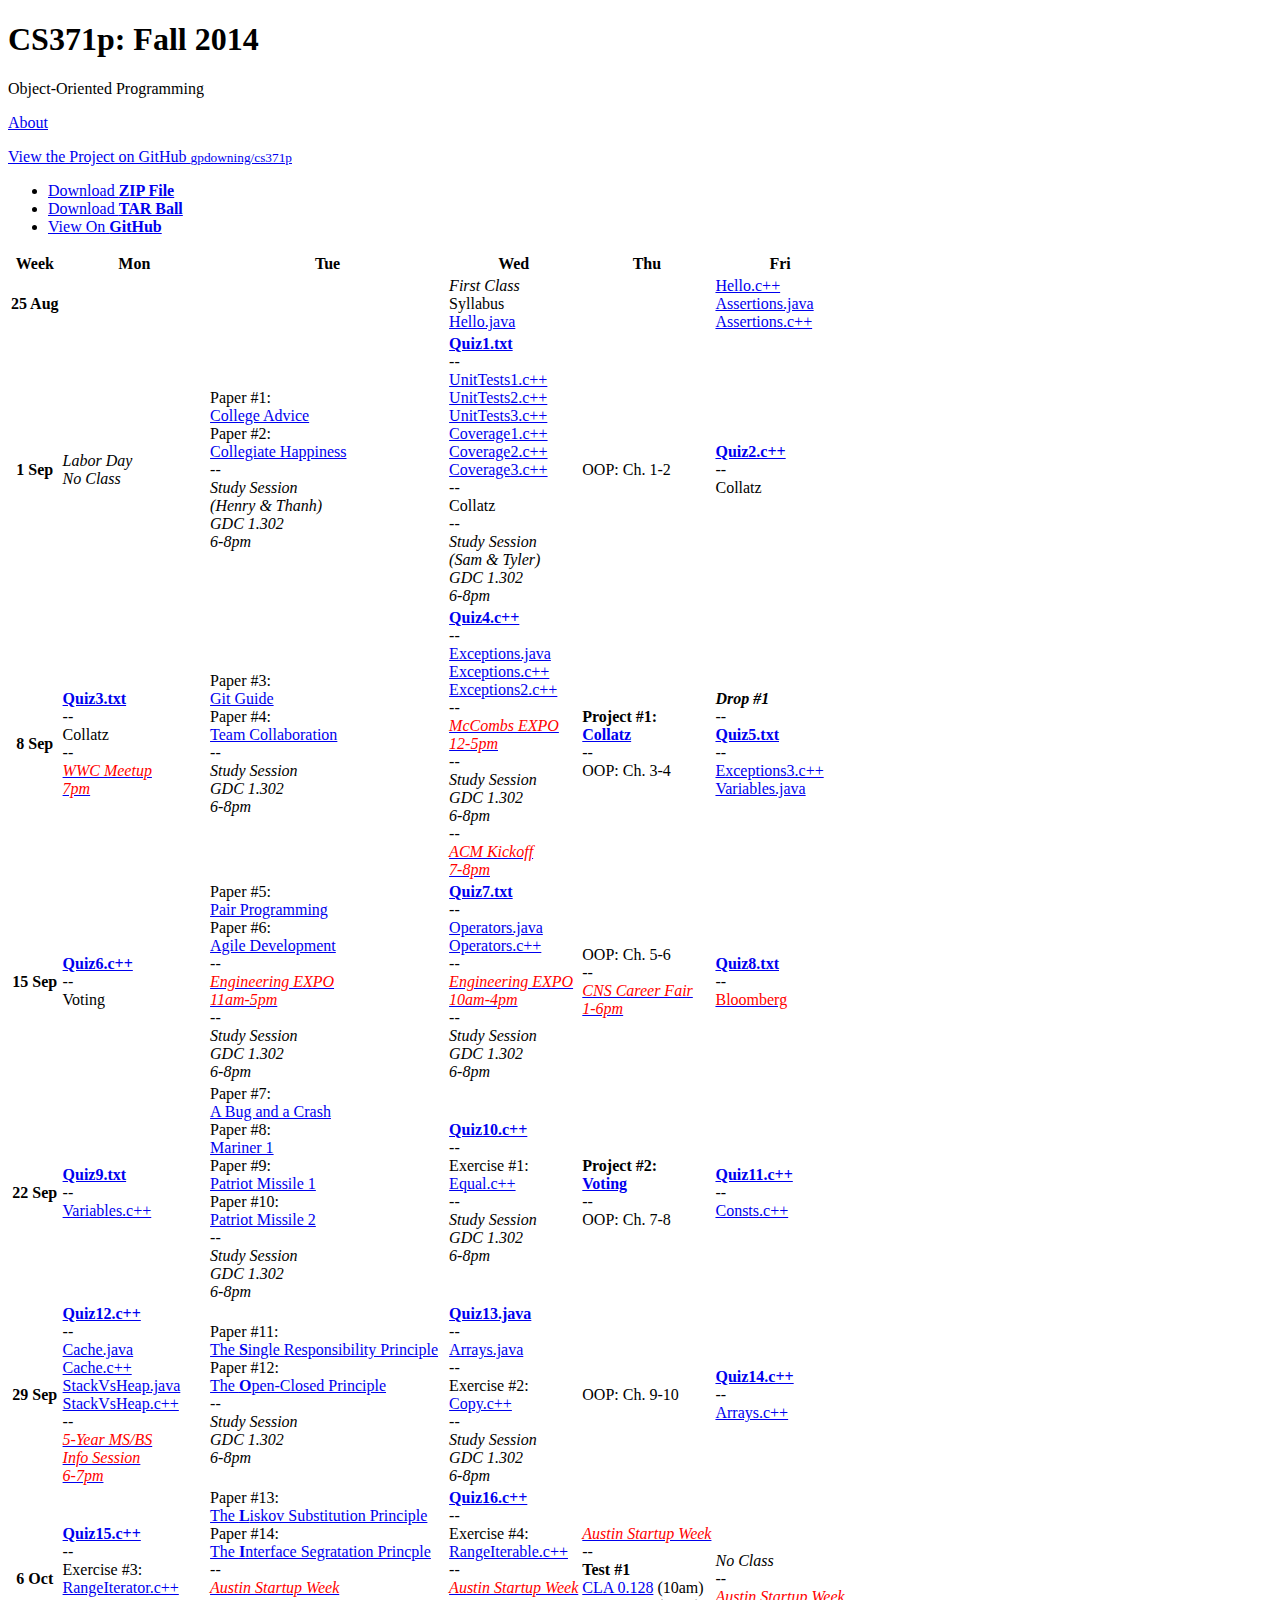
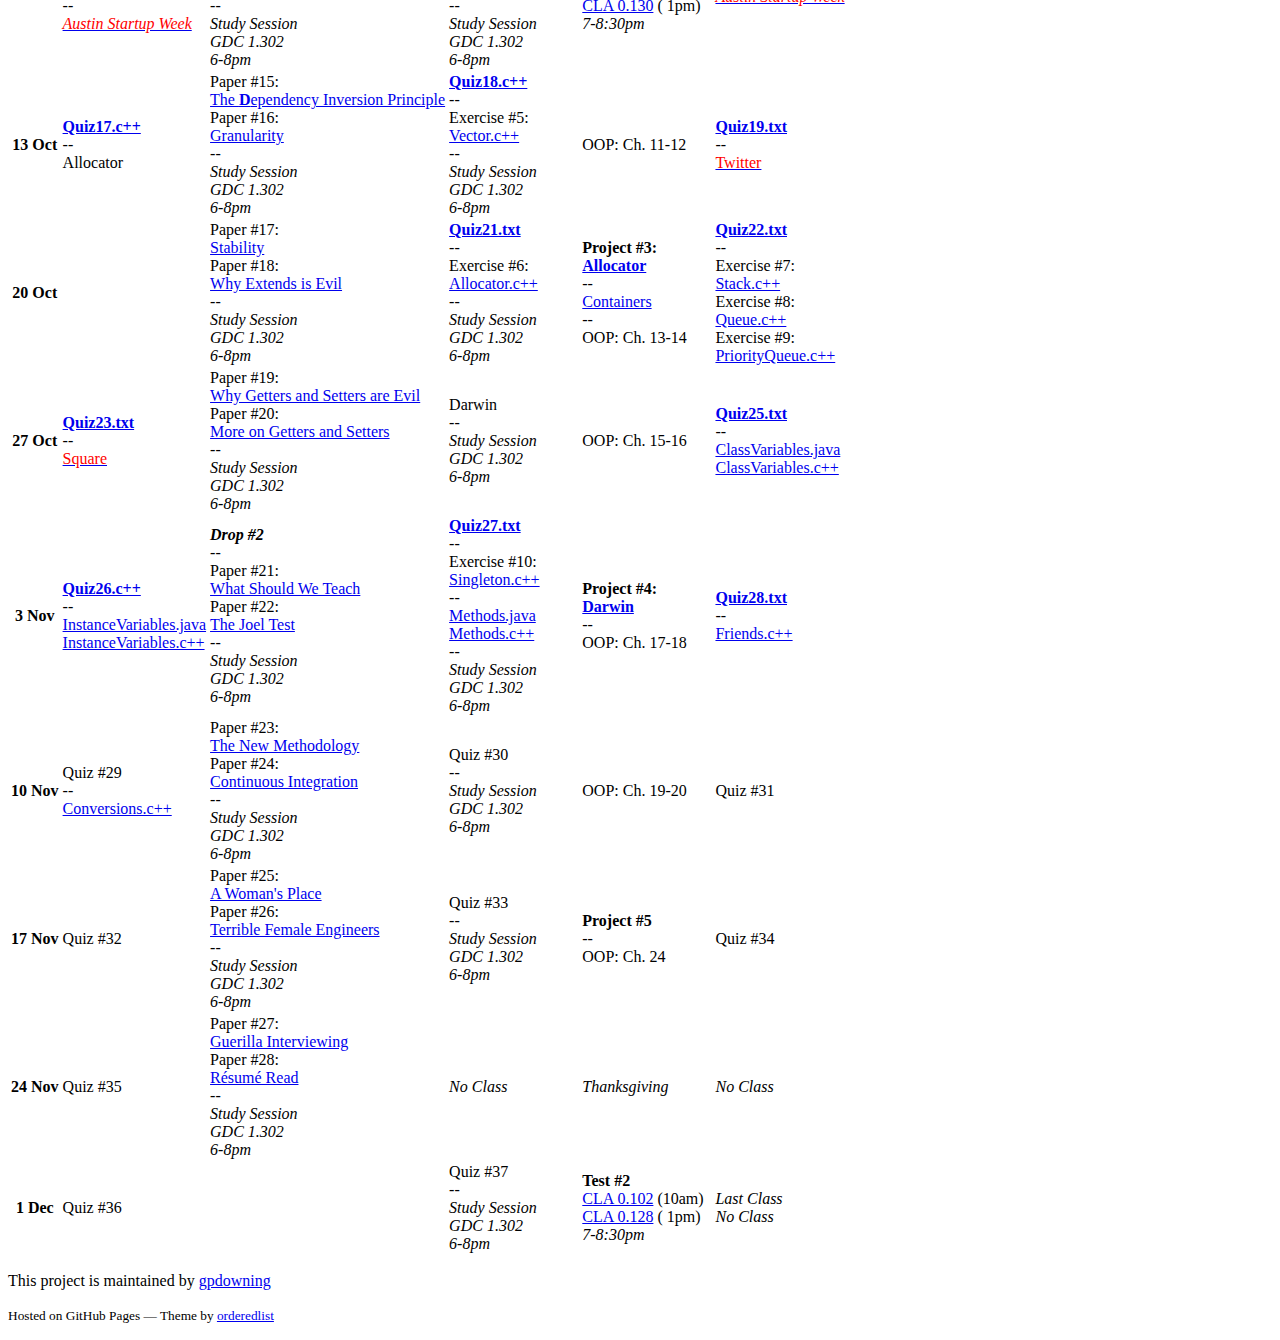
==== Schedule.html @ fa609401 "another commit" ====
<!doctype html>
<html>
<head>
	<title>CS371p by gpdowning</title>
	<link rel="stylesheet" href="stylesheets/styles.css">
	<link rel="stylesheet" href="stylesheets/pygment_trac.css">
</head>
<body>
<div class="wrapper">
	<header>
		<h1>
			CS371p: Fall 2014
		</h1>
		<p>
			Object-Oriented Programming
		</p>
		<p>
			<a href="index.html">About</a>
		</p>
		<p class="view">
		<a href="https://github.com/gpdowning/cs371p">View the Project on GitHub <small>gpdowning/cs371p</small></a>
		</p>
		<ul>
			<li><a href="https://github.com/gpdowning/cs371p/zipball/master">Download <strong>ZIP File</strong></a></li>
			<li><a href="https://github.com/gpdowning/cs371p/tarball/master">Download <strong>TAR Ball</strong></a></li>
			<li><a href="https://github.com/gpdowning/cs371p">View On <strong>GitHub</strong></a></li>
		</ul>
	</header>
	<section>
<table>
	<tr>
		<th>Week</th>
		<th>Mon</th>
		<th>Tue</th>
		<th>Wed</th>
		<th>Thu</th>
		<th>Fri</th>
	</tr>

<!-- Week -->
	<tr>
		<th>25 Aug</th>

<!-- Mon -->
		<td></td>
<!-- Tue -->
		<td></td>
<!-- Wed -->
		<td><i>First Class</i><br />
		Syllabus<br />
		<a href="https://github.com/gpdowning/cs371p/blob/master/examples/Hello.java">Hello.java</a></td>

<!-- Thu -->
		<td></td>
<!-- Fri -->
		<td><a href="https://github.com/gpdowning/cs371p/blob/master/examples/Hello.c++">Hello.c++</a><br />
		<a href="https://github.com/gpdowning/cs371p/blob/master/examples/Assertions.java">Assertions.java</a><br />
		<a href="https://github.com/gpdowning/cs371p/blob/master/examples/Assertions.c++">Assertions.c++</a></td>
	</tr>

<!-- Week -->
	<tr>
		<th>1 Sep</th>

<!-- Mon -->
		<td><i>Labor Day</i><br />
		<i>No Class</i></td>

<!-- Tue -->
		<td>Paper #1:<br />
		<a href="http://www.joelonsoftware.com/articles/CollegeAdvice.html">College Advice</a><br />
		Paper #2:<br />
		<a href="https://www.edinboro.edu/departments/speech/speech__hearing_sciences/Harvard_Collegiate_Happiness.pdf">Collegiate Happiness</a><br />
		--<br />
		<i>Study Session<br />
		(Henry &amp; Thanh)<br />
		GDC 1.302<br />
		6-8pm</i></td>

<!-- Wed -->
		<td><b><a href="https://github.com/gpdowning/cs371p/blob/master/quizzes/Quiz1.txt">Quiz1.txt</a></b><br />
		--<br />
		<a href="https://github.com/gpdowning/cs371p/blob/master/examples/UnitTests1.c++">UnitTests1.c++</a><br />
		<a href="https://github.com/gpdowning/cs371p/blob/master/examples/UnitTests2.c++">UnitTests2.c++</a><br />
		<a href="https://github.com/gpdowning/cs371p/blob/master/examples/UnitTests3.c++">UnitTests3.c++</a><br />
		<a href="https://github.com/gpdowning/cs371p/blob/master/examples/Coverage1.c++">Coverage1.c++</a><br />
		<a href="https://github.com/gpdowning/cs371p/blob/master/examples/Coverage2.c++">Coverage2.c++</a><br />
		<a href="https://github.com/gpdowning/cs371p/blob/master/examples/Coverage3.c++">Coverage3.c++</a><br />
		--<br />
		Collatz<br />
		--<br />
		<i>Study Session<br />
		(Sam &amp; Tyler)<br />
		GDC 1.302<br />
		6-8pm</i></td>

<!-- Thu -->
		<td>OOP: Ch. 1-2</td>

<!-- Fri -->
		<td><b><a href="https://github.com/gpdowning/cs371p/blob/master/quizzes/Quiz2.c++">Quiz2.c++</a></b><br />
		--<br />
		Collatz<br />
	</tr>

<!-- Week -->
	<tr>
		<th>8 Sep</th>

<!-- Mon -->
		<td><b><a href="https://github.com/gpdowning/cs371p/blob/master/quizzes/Quiz3.txt">Quiz3.txt</a></b><br />
		--<br />
        Collatz<br />
		--<br />
		<i><a href="http://www.meetup.com/Women-Who-Code-Austin/"><span style="color: red">WWC Meetup<br />
		7pm</span></a></i></td>

<!-- Tue -->
		<td>Paper #3:<br />
		<a href="http://rogerdudler.github.com/git-guide">Git Guide</a><br />
		Paper #4:<br />
		<a href="http://net.tutsplus.com/articles/general/team-collaboration-with-github/">Team Collaboration</a><br />
		--<br />
		<i>Study Session<br />
		GDC 1.302<br />
		6-8pm</i></td>

<!-- Wed -->
		<td><b><a href="https://github.com/gpdowning/cs371p/blob/master/quizzes/Quiz4.c++">Quiz4.c++</a></b><br />
        --<br />
		<a href="https://github.com/gpdowning/cs371p/blob/master/examples/Exceptions.java">Exceptions.java</a><br />
		<a href="https://github.com/gpdowning/cs371p/blob/master/examples/Exceptions.c++">Exceptions.c++</a><br />
		<a href="https://github.com/gpdowning/cs371p/blob/master/examples/Exceptions2.c++">Exceptions2.c++</a><br />
		--<br />
		<i><a href="http://www.mccombs.utexas.edu/Career-Services/Connect/BBA"><span style="color: red">McCombs EXPO<br />
		12-5pm</span></a></i><br />
		--<br />
		<i>Study Session<br />
		GDC 1.302<br />
		6-8pm</i><br />
		--<br />
		<i><a href="http://www.utacm.org"><span style="color: red">ACM Kickoff<br />
		7-8pm</span></a></i></td>

<!-- Thu -->
		<td><b>Project #1:<br />
		<a href="http://www.cs.utexas.edu/users/downing/cs371p/drupal/collatz/">Collatz</a></b><br />
		--<br />
		OOP: Ch. 3-4</td>

<!-- Fri -->
		<td><b><i>Drop #1</i></b><br />
		--<br />
		<b><a href="https://github.com/gpdowning/cs371p/blob/master/quizzes/Quiz5.txt">Quiz5.txt</a></b><br />
        --<br />
		<a href="https://github.com/gpdowning/cs371p/blob/master/examples/Exceptions3.c++">Exceptions3.c++</a><br />
		<a href="https://github.com/gpdowning/cs371p/blob/master/examples/Variables.java">Variables.java</a></td>
	</tr>

<!-- Week -->
	<tr>
		<th>15 Sep</th>

<!-- Mon -->
		<td><b><a href="https://github.com/gpdowning/cs371p/blob/master/quizzes/Quiz6.c++">Quiz6.c++</a></b><br />
		--<br />
        Voting</td>

<!-- Tue -->
		<td>Paper #5:<br />
		<a href="http://www2.yk.psu.edu/~sg3/cmpbd205/assign/week01/ACMarticlePairProgramming.pdf">Pair Programming</a><br />
		Paper #6:<br />
		<a href="http://www.jamesshore.com/Agile-Book/pair_programming.html">Agile Development</a><br />
		--<br />
		<i><a href="http://www.engr.utexas.edu/calendar/eventdetail/1387/480/fall-expocareer-fair/"><span style="color: red">Engineering EXPO<br />
		11am-5pm</span></a></i><br />
		--<br />
		<i>Study Session<br />
		GDC 1.302<br />
		6-8pm</i></td>

<!-- Wed -->
		<td><b><a href="https://github.com/gpdowning/cs371p/blob/master/quizzes/Quiz7.txt">Quiz7.txt</a></b><br />
		--<br />
        <a href="https://github.com/gpdowning/cs371p/blob/master/examples/Operators.java">Operators.java</a><br />
        <a href="https://github.com/gpdowning/cs371p/blob/master/examples/Operators.c++">Operators.c++</a><br />
        --<br />
		<i><a href="http://www.engr.utexas.edu/calendar/eventdetail/1387/480/fall-expocareer-fair/"><span style="color: red">Engineering EXPO<br />
		10am-4pm</span></a></i><br />
		--<br />
		<i>Study Session<br />
		GDC 1.302<br />
		6-8pm</i></td>

<!-- Thu -->
		<td>OOP: Ch. 5-6<br />
		--<br />
		<i><a href="http://cns.utexas.edu/career-design-center/career-events/"><span style="color: red">CNS Career Fair<br />
		1-6pm</span></a></i></td>

<!-- Fri -->
		<td><b><a href="https://github.com/gpdowning/cs371p/blob/master/quizzes/Quiz8.txt">Quiz8.txt</a></b><br />
		--<br />
		<a href="http://www.bloomberg.com"><span style="color: red">Bloomberg</span></a></td>
	</tr>

<!-- Week -->
	<tr>
		<th>22 Sep</th>

<!-- Mon -->
		<td><b><a href="https://github.com/gpdowning/cs371p/blob/master/quizzes/Quiz9.txt">Quiz9.txt</a></b><br />
		--<br />
        <a href="https://github.com/gpdowning/cs371p/blob/master/examples/Variables.c++">Variables.c++</a></td>

<!-- Tue -->
		<td>Paper #7:<br />
		<a href="http://www.around.com/ariane.html">A Bug and a Crash</a><br />
		Paper #8:<br />
		<a href="http://nssdc.gsfc.nasa.gov/nmc/spacecraftDisplay.do?id=MARIN1">Mariner 1</a><br />
		Paper #9:<br />
		<a href="http://sydney.edu.au/engineering/it/~alum/patriot_bug.html">Patriot Missile 1</a><br />
		Paper #10:<br />
		<a href="http://www.ual.es/~plopez/docencia/itis/patriot.htm">Patriot Missile 2</a><br />
		--<br />
		<i>Study Session<br />
		GDC 1.302<br />
		6-8pm</i></td>

<!-- Wed -->
		<td><b><a href="https://github.com/gpdowning/cs371p/blob/master/quizzes/Quiz10.c++">Quiz10.c++</a></b><br />
        --<br />
        Exercise #1:<br />
		<a href="https://github.com/gpdowning/cs371p/blob/master/exercises/Equal.c++">Equal.c++</a><br />
		--<br />
		<i>Study Session<br />
		GDC 1.302<br />
		6-8pm</i></td>

<!-- Thu -->
		<td><b>Project #2:<br />
		<a href="http://www.cs.utexas.edu/users/downing/cs371p/drupal/voting/">Voting</a></b><br />
		--<br />
		OOP: Ch. 7-8</td>

<!-- Fri -->
		<td><b><a href="https://github.com/gpdowning/cs371p/blob/master/quizzes/Quiz11.c++">Quiz11.c++</a></b><br />
		--<br />
        <a href="https://github.com/gpdowning/cs371p/blob/master/examples/Consts.c++">Consts.c++</a></td>
	</tr>

<!-- Week -->
	<tr>
		<th>29 Sep</th>

<!-- Mon -->
		<td><b><a href="https://github.com/gpdowning/cs371p/blob/master/quizzes/Quiz12.c++">Quiz12.c++</a></b><br />
		--<br />
        <a href="https://github.com/gpdowning/cs371p/blob/master/examples/Cache.java">Cache.java</a><br />
        <a href="https://github.com/gpdowning/cs371p/blob/master/examples/Cache.c++">Cache.c++</a><br />
        <a href="https://github.com/gpdowning/cs371p/blob/master/examples/StackVsHeap.java">StackVsHeap.java</a><br />
        <a href="https://github.com/gpdowning/cs371p/blob/master/examples/StackVsHeap.c++">StackVsHeap.c++</a><br />
		--<br />
		<i><a href="http://www.cs.utexas.edu/events/52505/"><span style="color: red">5-Year MS/BS<br />
		Info Session<br />
		6-7pm</span></a></i></td>

<!-- Tue -->
		<td>Paper #11:<br />
		<a href="http://www.objectmentor.com/resources/articles/srp.pdf">The <b>S</b>ingle Responsibility Principle</a><br />
		Paper #12:<br />
		<a href="http://www.objectmentor.com/resources/articles/ocp.pdf">The <b>O</b>pen-Closed Principle</a><br />
		--<br />
		<i>Study Session<br />
		GDC 1.302<br />
		6-8pm</i></td>

<!-- Wed -->
		<td><b><a href="https://github.com/gpdowning/cs371p/blob/master/quizzes/Quiz13.java">Quiz13.java</a></b><br />
        --<br />
        <a href="https://github.com/gpdowning/cs371p/blob/master/examples/Arrays.java">Arrays.java</a><br />
        --<br />
        Exercise #2:<br />
		<a href="https://github.com/gpdowning/cs371p/blob/master/exercises/Copy.c++">Copy.c++</a><br />
		--<br />
		<i>Study Session<br />
		GDC 1.302<br />
		6-8pm</i></td>

<!-- Thu -->
		<td>OOP: Ch. 9-10</td>

<!-- Fri -->
		<td><b><a href="https://github.com/gpdowning/cs371p/blob/master/quizzes/Quiz14.c++">Quiz14.c++</a></b><br />
		--<br />
        <a href="https://github.com/gpdowning/cs371p/blob/master/examples/Arrays.c++">Arrays.c++</a></td>
	</tr>

<!-- Week -->
	<tr>
		<th>6 Oct</th>

<!-- Mon -->
		<td><b><a href="https://github.com/gpdowning/cs371p/blob/master/quizzes/Quiz15.c++">Quiz15.c++</a></b><br />
        --<br />
        Exercise #3:<br />
		<a href="https://github.com/gpdowning/cs371p/blob/master/exercises/RangeIterator.c++">RangeIterator.c++</a><br />
		--<br />
		<i><a href="http://atxstartupweek.com"><span style="color: red">Austin Startup Week</span></a></i></td>

<!-- Tue -->
		<td>Paper #13:<br />
		<a href="http://www.objectmentor.com/resources/articles/lsp.pdf">The <b>L</b>iskov Substitution Principle</a><br />
		Paper #14:<br />
		<a href="http://www.objectmentor.com/resources/articles/isp.pdf">The <b>I</b>nterface Segratation Princple</a><br />
		--<br />
		<i><a href="http://atxstartupweek.com"><span style="color: red">Austin Startup Week</span></a></i><br />
		--<br />
		<i>Study Session<br />
		GDC 1.302<br />
		6-8pm</i></td>

<!-- Wed -->
		<td><b><a href="https://github.com/gpdowning/cs371p/blob/master/quizzes/Quiz16.c++">Quiz16.c++</a></b><br />
		--<br />
		Exercise #4:<br />
		<a href="https://github.com/gpdowning/cs371p/blob/master/exercises/RangeIterable.c++">RangeIterable.c++</a><br />
		--<br />
		<i><a href="http://atxstartupweek.com"><span style="color: red">Austin Startup Week</span></a></i><br />
		--<br />
		<i>Study Session<br />
		GDC 1.302<br />
		6-8pm</i></td>

<!-- Thu -->
		<td><i><a href="http://atxstartupweek.com"><span style="color: red">Austin Startup Week</span></a></i><br />
		--<br />
		<b>Test #1</b><br />
		<a href="http://www.utexas.edu/maps/main/buildings/cla.html">CLA 0.128</a> (10am)<br />
		<a href="http://www.utexas.edu/maps/main/buildings/cla.html">CLA 0.130</a> ( 1pm)<br />
		<i>7-8:30pm</i></td>

<!-- Fri -->
		<td><i>No Class</i><br />
		--<br />
		<i><a href="http://atxstartupweek.com"><span style="color: red">Austin Startup Week</span></a></i></td>
	</tr>

<!-- Week -->
	<tr>
		<th>13 Oct</th>

<!-- Mon -->
		<td><b><a href="https://github.com/gpdowning/cs371p/blob/master/quizzes/Quiz17.c++">Quiz17.c++</a></b><br />
		--<br />
		Allocator</td>

<!-- Tue -->
		<td>Paper #15:<br />
		<a href="http://www.objectmentor.com/resources/articles/dip.pdf">The <b>D</b>ependency Inversion Principle</a><br />
		Paper #16:<br />
		<a href="http://www.objectmentor.com/resources/articles/granularity.pdf">Granularity</a><br />
		--<br />
		<i>Study Session<br />
		GDC 1.302<br />
		6-8pm</i></td>

<!-- Wed -->
		<td><b><a href="https://github.com/gpdowning/cs371p/blob/master/quizzes/Quiz18.c++">Quiz18.c++</a></b><br />
		--<br />
		Exercise #5:<br />
		<a href="https://github.com/gpdowning/cs371p/blob/master/exercises/Vector.c++">Vector.c++</a><br />
		--<br />
		<i>Study Session<br />
		GDC 1.302<br />
		6-8pm</i></td>

<!-- Thu -->
		<td>OOP: Ch. 11-12</td>

<!-- Fri -->
		<td><b><a href="https://github.com/gpdowning/cs371p/blob/master/quizzes/Quiz19.txt">Quiz19.txt</a></b><br />
		--<br />
		<a href="http://www.twitter.com"><span style="color: red">Twitter</span></a></td>
	</tr>

<!-- Week -->
	<tr>
		<th>20 Oct</th>

<!-- Mon -->
		<td></td>

<!-- Tue -->
		<td>Paper #17:<br />
		<a href="http://www.objectmentor.com/resources/articles/stability.pdf">Stability</a><br />
		Paper #18:<br />
		<a href="http://www.javaworld.com/javaworld/jw-08-2003/jw-0801-toolbox.html">Why Extends is Evil</a><br />
		--<br />
		<i>Study Session<br />
		GDC 1.302<br />
		6-8pm</i></td>

<!-- Wed -->
		<td><b><a href="https://github.com/gpdowning/cs371p/blob/master/quizzes/Quiz21.txt">Quiz21.txt</a></b><br />
		--<br />
		Exercise #6:<br />
		<a href="https://github.com/gpdowning/cs371p/blob/master/exercises/Allocator.c++">Allocator.c++</a><br />
		--<br />
		<i>Study Session<br />
		GDC 1.302<br />
		6-8pm</i></td>

<!-- Thu -->
		<td><b>Project #3:<br />
		<a href="http://www.cs.utexas.edu/users/downing/cs371p/drupal/allocator/">Allocator</a></b><br />
		--<br />
		<a href="http://www.cs.utexas.edu/users/downing/cs371p/drupal/containers/">Containers</a><br />
		--<br />
		OOP: Ch. 13-14</td>

<!-- Fri -->
		<td><b><a href="https://github.com/gpdowning/cs371p/blob/master/quizzes/Quiz22.txt">Quiz22.txt</a></b><br />
		--<br />
		Exercise #7:<br />
		<a href="https://github.com/gpdowning/cs371p/blob/master/exercises/Stack.c++">Stack.c++</a><br />
		Exercise #8:<br />
		<a href="https://github.com/gpdowning/cs371p/blob/master/exercises/Queue.c++">Queue.c++</a><br />
		Exercise #9:<br />
		<a href="https://github.com/gpdowning/cs371p/blob/master/exercises/PriorityQueue.c++">PriorityQueue.c++</a></td>
	</tr>

<!-- Week -->
	<tr>
		<th>27 Oct</th>

<!-- Mon -->
		<td><b><a href="https://github.com/gpdowning/cs371p/blob/master/quizzes/Quiz23.txt">Quiz23.txt</a></b><br />
		--<br />
		<a href="http://www.squareup.com"><span style="color: red">Square</span></a></td>

<!-- Tue -->
		<td>Paper #19:<br />
		<a href="http://www.javaworld.com/javaworld/jw-09-2003/jw-0905-toolbox.html">Why Getters and Setters are Evil</a><br />
		Paper #20:<br />
		<a href="http://www.javaworld.com/javaworld/jw-01-2004/jw-0102-toolbox.html">More on Getters and Setters</a><br />
		--<br />
		<i>Study Session<br />
		GDC 1.302<br />
		6-8pm</i></td>

<!-- Wed -->
		<td>Darwin<br />
		--<br />
		<i>Study Session<br />
		GDC 1.302<br />
		6-8pm</i></td>

<!-- Thu -->
		<td>OOP: Ch. 15-16</td>

<!-- Fri -->
		<td><b><a href="https://github.com/gpdowning/cs371p/blob/master/quizzes/Quiz25.txt">Quiz25.txt</a></b><br />
		--<br />
        <a href="https://github.com/gpdowning/cs371p/blob/master/examples/ClassVariables.java">ClassVariables.java</a><br />
        <a href="https://github.com/gpdowning/cs371p/blob/master/examples/ClassVariables.c++">ClassVariables.c++</a></td>
	</tr>

<!-- Week -->
	<tr>
		<th>3 Nov</th>

<!-- Mon -->
		<td><b><a href="https://github.com/gpdowning/cs371p/blob/master/quizzes/Quiz26.c++">Quiz26.c++</a></b><br />
		--<br />
        <a href="https://github.com/gpdowning/cs371p/blob/master/examples/InstanceVariables.java">InstanceVariables.java</a><br />
        <a href="https://github.com/gpdowning/cs371p/blob/master/examples/InstanceVariables.c++">InstanceVariables.c++</a></td>

<!-- Tue -->
		<td><b><i>Drop #2</i></b><br />
		--<br />
		Paper #21:<br />
		<a href="http://cacm.acm.org/magazines/2010/1/55760-what-should-we-teach-new-software-developers-why/fulltext">What Should We Teach</a><br />
		Paper #22:<br />
		<a href="http://www.joelonsoftware.com/articles/fog0000000043.html">The Joel Test</a><br />
		--<br />
		<i>Study Session<br />
		GDC 1.302<br />
		6-8pm</i></td>

<!-- Wed -->
		<td><b><a href="https://github.com/gpdowning/cs371p/blob/master/quizzes/Quiz27.txt">Quiz27.txt</a></b><br />
		--<br />
		Exercise #10:<br />
		<a href="https://github.com/gpdowning/cs371p/blob/master/exercises/Singleton.c++">Singleton.c++</a><br />
        --<br />
        <a href="https://github.com/gpdowning/cs371p/blob/master/examples/Methods.java">Methods.java</a><br />
        <a href="https://github.com/gpdowning/cs371p/blob/master/examples/Methods.c++">Methods.c++</a><br />
		--<br />
		<i>Study Session<br />
		GDC 1.302<br />
		6-8pm</i></td>

<!-- Thu -->
		<td><b>Project #4:<br />
		<a href="http://www.cs.utexas.edu/users/downing/cs371p/drupal/darwin/">Darwin</a></b><br />
		--<br />
		OOP: Ch. 17-18</td>

<!-- Fri -->
		<td><b><a href="https://github.com/gpdowning/cs371p/blob/master/quizzes/Quiz28.txt">Quiz28.txt</a></b><br />
		--<br />
        <a href="https://github.com/gpdowning/cs371p/blob/master/examples/Friends.c++">Friends.c++</a><br />
	</tr>

<!-- Week -->
	<tr>
		<th>10 Nov</th>

<!-- Mon -->
		<td>Quiz #29<br />
		--<br />
        <a href="https://github.com/gpdowning/cs371p/blob/master/examples/Conversions.c++">Conversions.c++</a></td>

<!-- Tue -->
		<td>Paper #23:<br />
		<a href="http://www.martinfowler.com/articles/newMethodology.html">The New Methodology</a><br />
		Paper #24:<br />
		<a href="http://martinfowler.com/articles/continuousIntegration.html">Continuous Integration</a><br />
		--<br />
		<i>Study Session<br />
		GDC 1.302<br />
		6-8pm</i></td>

<!-- Wed -->
		<td>Quiz #30<br />
		--<br />
		<i>Study Session<br />
		GDC 1.302<br />
		6-8pm</i></td>

<!-- Thu -->
		<td>OOP: Ch. 19-20</td>

<!-- Fri -->
		<td>Quiz #31</td>
	</tr>

<!-- Week -->
	<tr>
		<th>17 Nov</th>

<!-- Mon -->
		<td>Quiz #32</td>

<!-- Tue -->
		<td>Paper #25:<br />
		<a href="http://www.newyorker.com/reporting/2011/07/11/110711fa_fact_auletta">A Woman's Place</a><br />
		Paper #26:<br />
		<a href="https://medium.com/women-and-work/1023a2e973dd">Terrible Female Engineers</a><br />
		--<br />
		<i>Study Session<br />
		GDC 1.302<br />
		6-8pm</i></td>

<!-- Wed -->
		<td>Quiz #33<br />
		--<br />
		<i>Study Session<br />
		GDC 1.302<br />
		6-8pm</i></td>

<!-- Thu -->
		<td><b>Project #5</b><br />
		--<br />
		OOP: Ch. 24</td>

<!-- Fri -->
		<td>Quiz #34</td>
	</tr>

<!-- Week -->
	<tr>
		<th>24 Nov</th>

<!-- Mon -->
		<td>Quiz #35</td>

<!-- Tue -->
		<td>Paper #27:<br />
		<a href="http://www.joelonsoftware.com/articles/guerrillainterviewing3.html">Guerilla Interviewing</a><br />
		Paper #28:<br />
		<a href="http://www.joelonsoftware.com/articles/ResumeRead.html">R&eacute;sum&eacute; Read</a><br />
		--<br />
		<i>Study Session<br />
		GDC 1.302<br />
		6-8pm</i></td>

<!-- Wed -->
		<td><i>No Class</i></td>

<!-- Thu -->
		<td><i>Thanksgiving</i></td>

<!-- Fri -->
		<td><i>No Class</i></td>
	</tr>

<!-- Week -->
	<tr>
		<th>1 Dec</th>

<!-- Mon -->
		<td>Quiz #36</td>

<!-- Tue -->
		<td></td>
<!-- Wed -->
		<td>Quiz #37<br />
		--<br />
		<i>Study Session<br />
		GDC 1.302<br />
		6-8pm</i></td>

<!-- Thu -->
		<td><b>Test #2</b><br />
		<a href="http://www.utexas.edu/maps/main/buildings/cla.html">CLA 0.102</a> (10am)<br />
		<a href="http://www.utexas.edu/maps/main/buildings/cla.html">CLA 0.128</a> ( 1pm)<br />
		<i>7-8:30pm</i></td>

<!-- Fri -->
		<td><i>Last Class</i><br />
		<i>No Class</i></td>
	</tr>
</table>
	</section>
	<footer>
		<p>
			This project is maintained by <a href="https://github.com/gpdowning">gpdowning</a>
		</p>
		<p>
			<small>Hosted on GitHub Pages &mdash; Theme by <a href="https://github.com/orderedlist">orderedlist</a></small>
		</p>
	</footer>
</div>
<script src="javascripts/scale.fix.js">






</script>
</body>
</html>
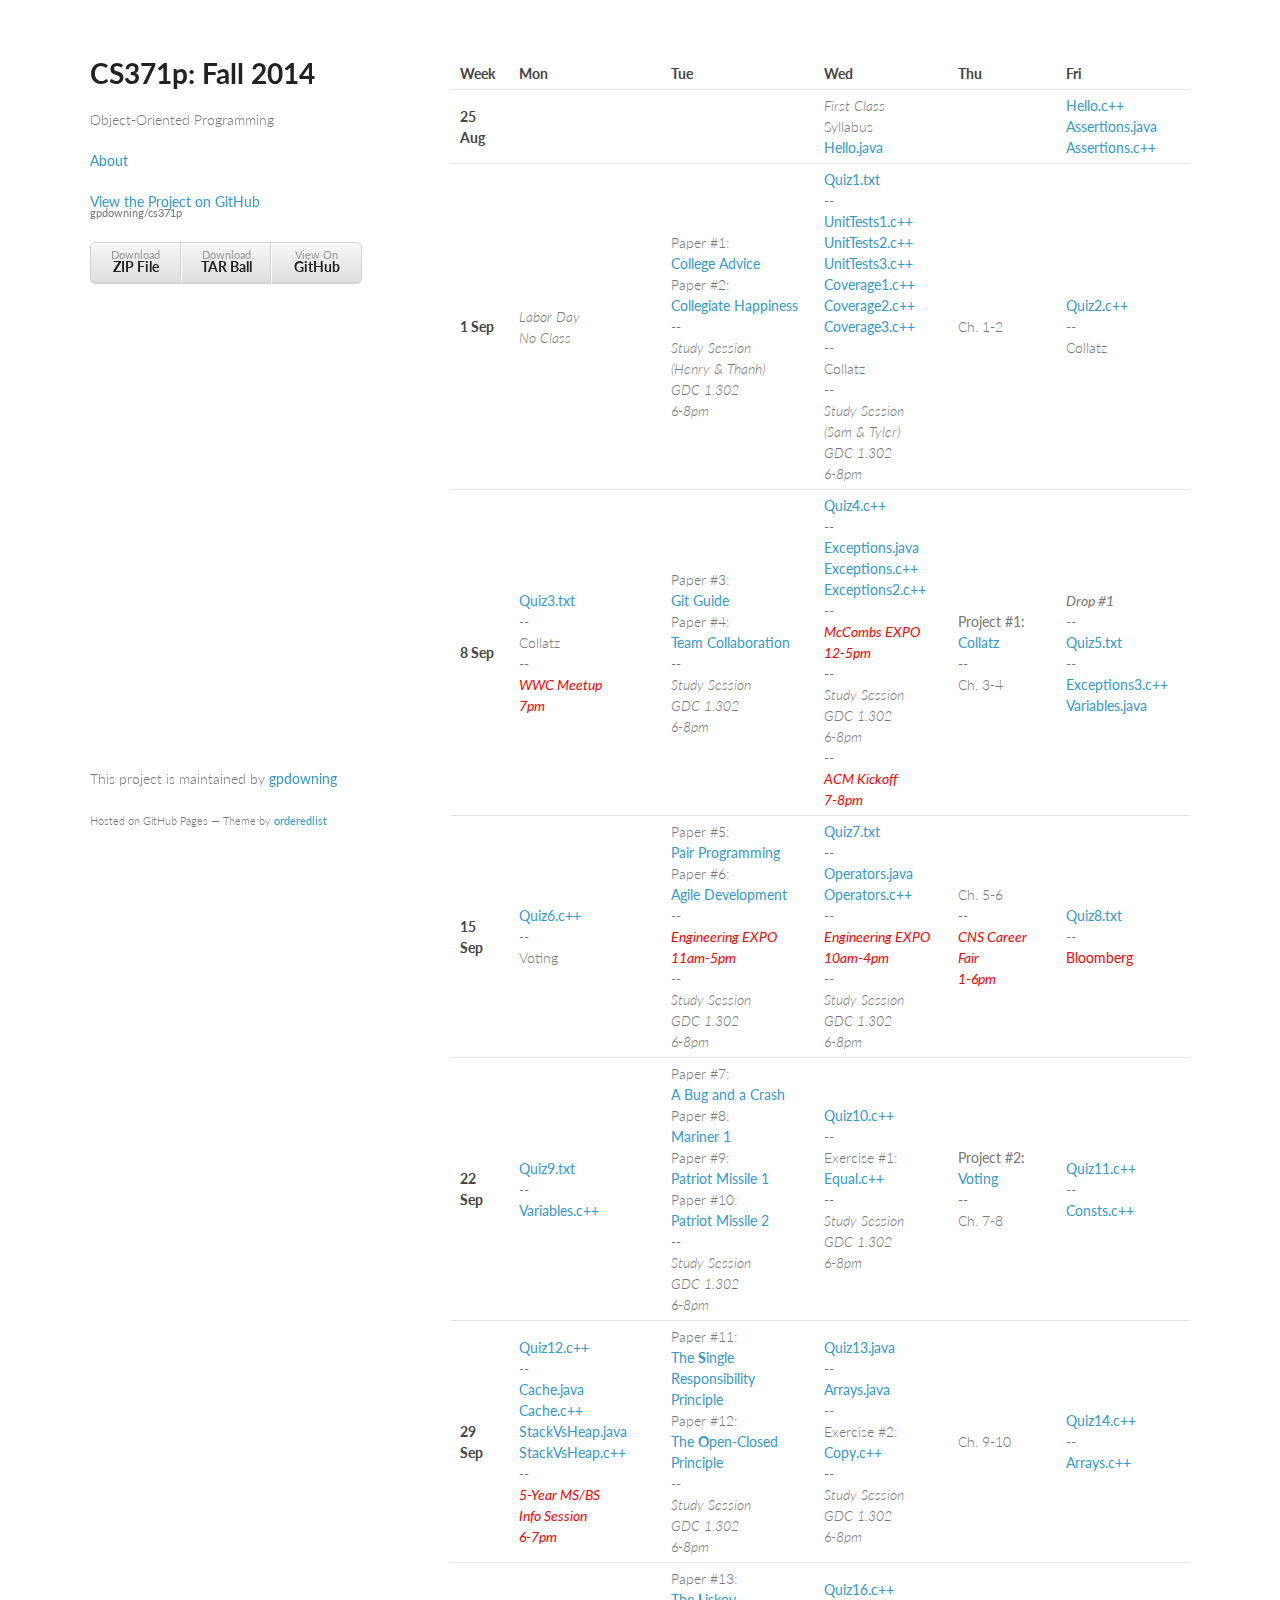
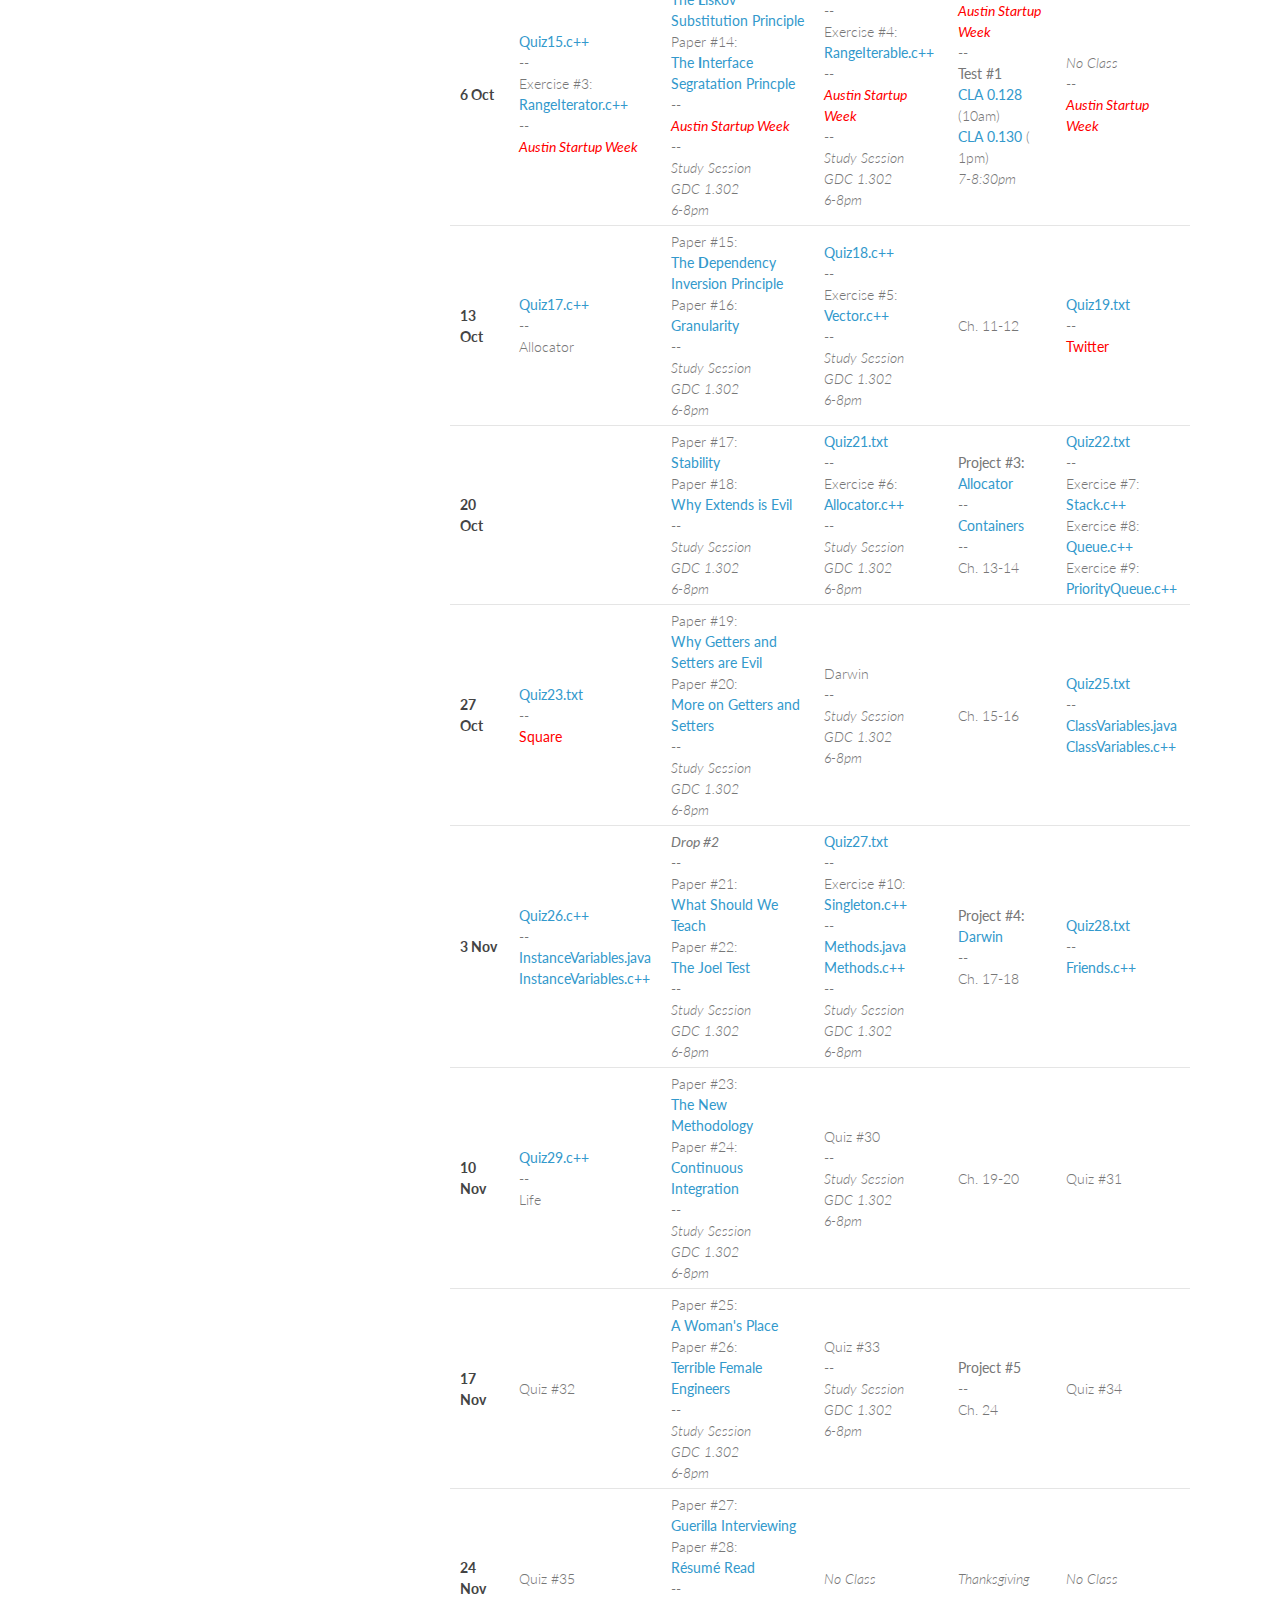
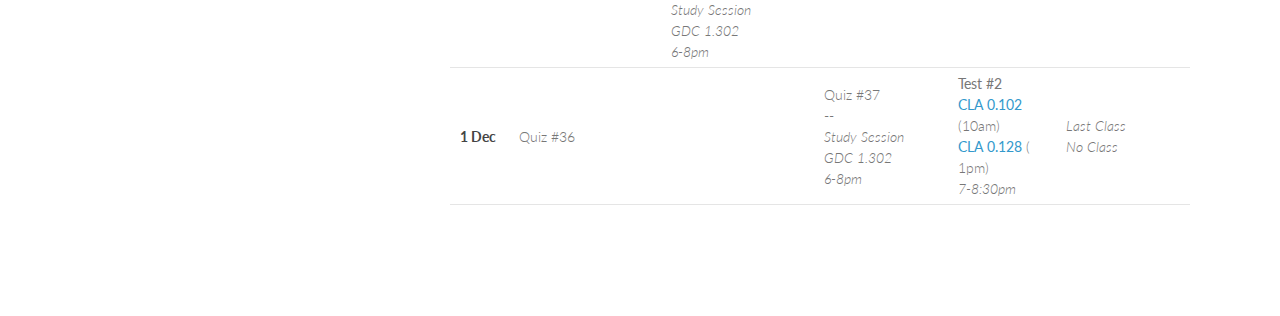
==== commit 14409b3e: "another commit" ====
--- a/Schedule.html
+++ b/Schedule.html
@@ -4,6 +4,7 @@
 	<title>CS371p by gpdowning</title>
 	<link rel="stylesheet" href="stylesheets/styles.css">
 	<link rel="stylesheet" href="stylesheets/pygment_trac.css">
+	<meta name="viewport" content="width=device-width, initial-scale=1, user-scalable=no">
 </head>
 <body>
 <div class="wrapper">
@@ -15,7 +16,7 @@
 			Object-Oriented Programming
 		</p>
 		<p>
-			<a href="index.html">About</a>
+		<a href="index.html">About</a>
 		</p>
 		<p class="view">
 		<a href="https://github.com/gpdowning/cs371p">View the Project on GitHub <small>gpdowning/cs371p</small></a>
@@ -27,612 +28,614 @@
 		</ul>
 	</header>
 	<section>
-<table>
-	<tr>
-		<th>Week</th>
-		<th>Mon</th>
-		<th>Tue</th>
-		<th>Wed</th>
-		<th>Thu</th>
-		<th>Fri</th>
-	</tr>
-
-<!-- Week -->
-	<tr>
-		<th>25 Aug</th>
-
-<!-- Mon -->
-		<td></td>
-<!-- Tue -->
-		<td></td>
-<!-- Wed -->
-		<td><i>First Class</i><br />
-		Syllabus<br />
-		<a href="https://github.com/gpdowning/cs371p/blob/master/examples/Hello.java">Hello.java</a></td>
-
-<!-- Thu -->
-		<td></td>
-<!-- Fri -->
-		<td><a href="https://github.com/gpdowning/cs371p/blob/master/examples/Hello.c++">Hello.c++</a><br />
-		<a href="https://github.com/gpdowning/cs371p/blob/master/examples/Assertions.java">Assertions.java</a><br />
-		<a href="https://github.com/gpdowning/cs371p/blob/master/examples/Assertions.c++">Assertions.c++</a></td>
-	</tr>
-
-<!-- Week -->
-	<tr>
-		<th>1 Sep</th>
-
-<!-- Mon -->
-		<td><i>Labor Day</i><br />
-		<i>No Class</i></td>
-
-<!-- Tue -->
-		<td>Paper #1:<br />
-		<a href="http://www.joelonsoftware.com/articles/CollegeAdvice.html">College Advice</a><br />
-		Paper #2:<br />
-		<a href="https://www.edinboro.edu/departments/speech/speech__hearing_sciences/Harvard_Collegiate_Happiness.pdf">Collegiate Happiness</a><br />
-		--<br />
-		<i>Study Session<br />
-		(Henry &amp; Thanh)<br />
-		GDC 1.302<br />
-		6-8pm</i></td>
-
-<!-- Wed -->
-		<td><b><a href="https://github.com/gpdowning/cs371p/blob/master/quizzes/Quiz1.txt">Quiz1.txt</a></b><br />
-		--<br />
-		<a href="https://github.com/gpdowning/cs371p/blob/master/examples/UnitTests1.c++">UnitTests1.c++</a><br />
-		<a href="https://github.com/gpdowning/cs371p/blob/master/examples/UnitTests2.c++">UnitTests2.c++</a><br />
-		<a href="https://github.com/gpdowning/cs371p/blob/master/examples/UnitTests3.c++">UnitTests3.c++</a><br />
-		<a href="https://github.com/gpdowning/cs371p/blob/master/examples/Coverage1.c++">Coverage1.c++</a><br />
-		<a href="https://github.com/gpdowning/cs371p/blob/master/examples/Coverage2.c++">Coverage2.c++</a><br />
-		<a href="https://github.com/gpdowning/cs371p/blob/master/examples/Coverage3.c++">Coverage3.c++</a><br />
-		--<br />
-		Collatz<br />
-		--<br />
-		<i>Study Session<br />
-		(Sam &amp; Tyler)<br />
-		GDC 1.302<br />
-		6-8pm</i></td>
-
-<!-- Thu -->
-		<td>OOP: Ch. 1-2</td>
-
-<!-- Fri -->
-		<td><b><a href="https://github.com/gpdowning/cs371p/blob/master/quizzes/Quiz2.c++">Quiz2.c++</a></b><br />
-		--<br />
-		Collatz<br />
-	</tr>
-
-<!-- Week -->
-	<tr>
-		<th>8 Sep</th>
-
-<!-- Mon -->
-		<td><b><a href="https://github.com/gpdowning/cs371p/blob/master/quizzes/Quiz3.txt">Quiz3.txt</a></b><br />
-		--<br />
-        Collatz<br />
-		--<br />
-		<i><a href="http://www.meetup.com/Women-Who-Code-Austin/"><span style="color: red">WWC Meetup<br />
-		7pm</span></a></i></td>
-
-<!-- Tue -->
-		<td>Paper #3:<br />
-		<a href="http://rogerdudler.github.com/git-guide">Git Guide</a><br />
-		Paper #4:<br />
-		<a href="http://net.tutsplus.com/articles/general/team-collaboration-with-github/">Team Collaboration</a><br />
-		--<br />
-		<i>Study Session<br />
-		GDC 1.302<br />
-		6-8pm</i></td>
-
-<!-- Wed -->
-		<td><b><a href="https://github.com/gpdowning/cs371p/blob/master/quizzes/Quiz4.c++">Quiz4.c++</a></b><br />
-        --<br />
-		<a href="https://github.com/gpdowning/cs371p/blob/master/examples/Exceptions.java">Exceptions.java</a><br />
-		<a href="https://github.com/gpdowning/cs371p/blob/master/examples/Exceptions.c++">Exceptions.c++</a><br />
-		<a href="https://github.com/gpdowning/cs371p/blob/master/examples/Exceptions2.c++">Exceptions2.c++</a><br />
-		--<br />
-		<i><a href="http://www.mccombs.utexas.edu/Career-Services/Connect/BBA"><span style="color: red">McCombs EXPO<br />
-		12-5pm</span></a></i><br />
-		--<br />
-		<i>Study Session<br />
-		GDC 1.302<br />
-		6-8pm</i><br />
-		--<br />
-		<i><a href="http://www.utacm.org"><span style="color: red">ACM Kickoff<br />
-		7-8pm</span></a></i></td>
-
-<!-- Thu -->
-		<td><b>Project #1:<br />
-		<a href="http://www.cs.utexas.edu/users/downing/cs371p/drupal/collatz/">Collatz</a></b><br />
-		--<br />
-		OOP: Ch. 3-4</td>
-
-<!-- Fri -->
-		<td><b><i>Drop #1</i></b><br />
-		--<br />
-		<b><a href="https://github.com/gpdowning/cs371p/blob/master/quizzes/Quiz5.txt">Quiz5.txt</a></b><br />
-        --<br />
-		<a href="https://github.com/gpdowning/cs371p/blob/master/examples/Exceptions3.c++">Exceptions3.c++</a><br />
-		<a href="https://github.com/gpdowning/cs371p/blob/master/examples/Variables.java">Variables.java</a></td>
-	</tr>
-
-<!-- Week -->
-	<tr>
-		<th>15 Sep</th>
-
-<!-- Mon -->
-		<td><b><a href="https://github.com/gpdowning/cs371p/blob/master/quizzes/Quiz6.c++">Quiz6.c++</a></b><br />
-		--<br />
-        Voting</td>
-
-<!-- Tue -->
-		<td>Paper #5:<br />
-		<a href="http://www2.yk.psu.edu/~sg3/cmpbd205/assign/week01/ACMarticlePairProgramming.pdf">Pair Programming</a><br />
-		Paper #6:<br />
-		<a href="http://www.jamesshore.com/Agile-Book/pair_programming.html">Agile Development</a><br />
-		--<br />
-		<i><a href="http://www.engr.utexas.edu/calendar/eventdetail/1387/480/fall-expocareer-fair/"><span style="color: red">Engineering EXPO<br />
-		11am-5pm</span></a></i><br />
-		--<br />
-		<i>Study Session<br />
-		GDC 1.302<br />
-		6-8pm</i></td>
-
-<!-- Wed -->
-		<td><b><a href="https://github.com/gpdowning/cs371p/blob/master/quizzes/Quiz7.txt">Quiz7.txt</a></b><br />
-		--<br />
-        <a href="https://github.com/gpdowning/cs371p/blob/master/examples/Operators.java">Operators.java</a><br />
-        <a href="https://github.com/gpdowning/cs371p/blob/master/examples/Operators.c++">Operators.c++</a><br />
-        --<br />
-		<i><a href="http://www.engr.utexas.edu/calendar/eventdetail/1387/480/fall-expocareer-fair/"><span style="color: red">Engineering EXPO<br />
-		10am-4pm</span></a></i><br />
-		--<br />
-		<i>Study Session<br />
-		GDC 1.302<br />
-		6-8pm</i></td>
-
-<!-- Thu -->
-		<td>OOP: Ch. 5-6<br />
-		--<br />
-		<i><a href="http://cns.utexas.edu/career-design-center/career-events/"><span style="color: red">CNS Career Fair<br />
-		1-6pm</span></a></i></td>
-
-<!-- Fri -->
-		<td><b><a href="https://github.com/gpdowning/cs371p/blob/master/quizzes/Quiz8.txt">Quiz8.txt</a></b><br />
-		--<br />
-		<a href="http://www.bloomberg.com"><span style="color: red">Bloomberg</span></a></td>
-	</tr>
-
-<!-- Week -->
-	<tr>
-		<th>22 Sep</th>
-
-<!-- Mon -->
-		<td><b><a href="https://github.com/gpdowning/cs371p/blob/master/quizzes/Quiz9.txt">Quiz9.txt</a></b><br />
-		--<br />
-        <a href="https://github.com/gpdowning/cs371p/blob/master/examples/Variables.c++">Variables.c++</a></td>
-
-<!-- Tue -->
-		<td>Paper #7:<br />
-		<a href="http://www.around.com/ariane.html">A Bug and a Crash</a><br />
-		Paper #8:<br />
-		<a href="http://nssdc.gsfc.nasa.gov/nmc/spacecraftDisplay.do?id=MARIN1">Mariner 1</a><br />
-		Paper #9:<br />
-		<a href="http://sydney.edu.au/engineering/it/~alum/patriot_bug.html">Patriot Missile 1</a><br />
-		Paper #10:<br />
-		<a href="http://www.ual.es/~plopez/docencia/itis/patriot.htm">Patriot Missile 2</a><br />
-		--<br />
-		<i>Study Session<br />
-		GDC 1.302<br />
-		6-8pm</i></td>
-
-<!-- Wed -->
-		<td><b><a href="https://github.com/gpdowning/cs371p/blob/master/quizzes/Quiz10.c++">Quiz10.c++</a></b><br />
-        --<br />
-        Exercise #1:<br />
-		<a href="https://github.com/gpdowning/cs371p/blob/master/exercises/Equal.c++">Equal.c++</a><br />
-		--<br />
-		<i>Study Session<br />
-		GDC 1.302<br />
-		6-8pm</i></td>
-
-<!-- Thu -->
-		<td><b>Project #2:<br />
-		<a href="http://www.cs.utexas.edu/users/downing/cs371p/drupal/voting/">Voting</a></b><br />
-		--<br />
-		OOP: Ch. 7-8</td>
-
-<!-- Fri -->
-		<td><b><a href="https://github.com/gpdowning/cs371p/blob/master/quizzes/Quiz11.c++">Quiz11.c++</a></b><br />
-		--<br />
-        <a href="https://github.com/gpdowning/cs371p/blob/master/examples/Consts.c++">Consts.c++</a></td>
-	</tr>
-
-<!-- Week -->
-	<tr>
-		<th>29 Sep</th>
-
-<!-- Mon -->
-		<td><b><a href="https://github.com/gpdowning/cs371p/blob/master/quizzes/Quiz12.c++">Quiz12.c++</a></b><br />
-		--<br />
-        <a href="https://github.com/gpdowning/cs371p/blob/master/examples/Cache.java">Cache.java</a><br />
-        <a href="https://github.com/gpdowning/cs371p/blob/master/examples/Cache.c++">Cache.c++</a><br />
-        <a href="https://github.com/gpdowning/cs371p/blob/master/examples/StackVsHeap.java">StackVsHeap.java</a><br />
-        <a href="https://github.com/gpdowning/cs371p/blob/master/examples/StackVsHeap.c++">StackVsHeap.c++</a><br />
-		--<br />
-		<i><a href="http://www.cs.utexas.edu/events/52505/"><span style="color: red">5-Year MS/BS<br />
-		Info Session<br />
-		6-7pm</span></a></i></td>
-
-<!-- Tue -->
-		<td>Paper #11:<br />
-		<a href="http://www.objectmentor.com/resources/articles/srp.pdf">The <b>S</b>ingle Responsibility Principle</a><br />
-		Paper #12:<br />
-		<a href="http://www.objectmentor.com/resources/articles/ocp.pdf">The <b>O</b>pen-Closed Principle</a><br />
-		--<br />
-		<i>Study Session<br />
-		GDC 1.302<br />
-		6-8pm</i></td>
-
-<!-- Wed -->
-		<td><b><a href="https://github.com/gpdowning/cs371p/blob/master/quizzes/Quiz13.java">Quiz13.java</a></b><br />
-        --<br />
-        <a href="https://github.com/gpdowning/cs371p/blob/master/examples/Arrays.java">Arrays.java</a><br />
-        --<br />
-        Exercise #2:<br />
-		<a href="https://github.com/gpdowning/cs371p/blob/master/exercises/Copy.c++">Copy.c++</a><br />
-		--<br />
-		<i>Study Session<br />
-		GDC 1.302<br />
-		6-8pm</i></td>
-
-<!-- Thu -->
-		<td>OOP: Ch. 9-10</td>
-
-<!-- Fri -->
-		<td><b><a href="https://github.com/gpdowning/cs371p/blob/master/quizzes/Quiz14.c++">Quiz14.c++</a></b><br />
-		--<br />
-        <a href="https://github.com/gpdowning/cs371p/blob/master/examples/Arrays.c++">Arrays.c++</a></td>
-	</tr>
-
-<!-- Week -->
-	<tr>
-		<th>6 Oct</th>
-
-<!-- Mon -->
-		<td><b><a href="https://github.com/gpdowning/cs371p/blob/master/quizzes/Quiz15.c++">Quiz15.c++</a></b><br />
-        --<br />
-        Exercise #3:<br />
-		<a href="https://github.com/gpdowning/cs371p/blob/master/exercises/RangeIterator.c++">RangeIterator.c++</a><br />
-		--<br />
-		<i><a href="http://atxstartupweek.com"><span style="color: red">Austin Startup Week</span></a></i></td>
-
-<!-- Tue -->
-		<td>Paper #13:<br />
-		<a href="http://www.objectmentor.com/resources/articles/lsp.pdf">The <b>L</b>iskov Substitution Principle</a><br />
-		Paper #14:<br />
-		<a href="http://www.objectmentor.com/resources/articles/isp.pdf">The <b>I</b>nterface Segratation Princple</a><br />
-		--<br />
-		<i><a href="http://atxstartupweek.com"><span style="color: red">Austin Startup Week</span></a></i><br />
-		--<br />
-		<i>Study Session<br />
-		GDC 1.302<br />
-		6-8pm</i></td>
-
-<!-- Wed -->
-		<td><b><a href="https://github.com/gpdowning/cs371p/blob/master/quizzes/Quiz16.c++">Quiz16.c++</a></b><br />
-		--<br />
-		Exercise #4:<br />
-		<a href="https://github.com/gpdowning/cs371p/blob/master/exercises/RangeIterable.c++">RangeIterable.c++</a><br />
-		--<br />
-		<i><a href="http://atxstartupweek.com"><span style="color: red">Austin Startup Week</span></a></i><br />
-		--<br />
-		<i>Study Session<br />
-		GDC 1.302<br />
-		6-8pm</i></td>
-
-<!-- Thu -->
-		<td><i><a href="http://atxstartupweek.com"><span style="color: red">Austin Startup Week</span></a></i><br />
-		--<br />
-		<b>Test #1</b><br />
-		<a href="http://www.utexas.edu/maps/main/buildings/cla.html">CLA 0.128</a> (10am)<br />
-		<a href="http://www.utexas.edu/maps/main/buildings/cla.html">CLA 0.130</a> ( 1pm)<br />
-		<i>7-8:30pm</i></td>
-
-<!-- Fri -->
-		<td><i>No Class</i><br />
-		--<br />
-		<i><a href="http://atxstartupweek.com"><span style="color: red">Austin Startup Week</span></a></i></td>
-	</tr>
-
-<!-- Week -->
-	<tr>
-		<th>13 Oct</th>
-
-<!-- Mon -->
-		<td><b><a href="https://github.com/gpdowning/cs371p/blob/master/quizzes/Quiz17.c++">Quiz17.c++</a></b><br />
-		--<br />
-		Allocator</td>
-
-<!-- Tue -->
-		<td>Paper #15:<br />
-		<a href="http://www.objectmentor.com/resources/articles/dip.pdf">The <b>D</b>ependency Inversion Principle</a><br />
-		Paper #16:<br />
-		<a href="http://www.objectmentor.com/resources/articles/granularity.pdf">Granularity</a><br />
-		--<br />
-		<i>Study Session<br />
-		GDC 1.302<br />
-		6-8pm</i></td>
-
-<!-- Wed -->
-		<td><b><a href="https://github.com/gpdowning/cs371p/blob/master/quizzes/Quiz18.c++">Quiz18.c++</a></b><br />
-		--<br />
-		Exercise #5:<br />
-		<a href="https://github.com/gpdowning/cs371p/blob/master/exercises/Vector.c++">Vector.c++</a><br />
-		--<br />
-		<i>Study Session<br />
-		GDC 1.302<br />
-		6-8pm</i></td>
-
-<!-- Thu -->
-		<td>OOP: Ch. 11-12</td>
-
-<!-- Fri -->
-		<td><b><a href="https://github.com/gpdowning/cs371p/blob/master/quizzes/Quiz19.txt">Quiz19.txt</a></b><br />
-		--<br />
-		<a href="http://www.twitter.com"><span style="color: red">Twitter</span></a></td>
-	</tr>
-
-<!-- Week -->
-	<tr>
-		<th>20 Oct</th>
-
-<!-- Mon -->
-		<td></td>
-
-<!-- Tue -->
-		<td>Paper #17:<br />
-		<a href="http://www.objectmentor.com/resources/articles/stability.pdf">Stability</a><br />
-		Paper #18:<br />
-		<a href="http://www.javaworld.com/javaworld/jw-08-2003/jw-0801-toolbox.html">Why Extends is Evil</a><br />
-		--<br />
-		<i>Study Session<br />
-		GDC 1.302<br />
-		6-8pm</i></td>
-
-<!-- Wed -->
-		<td><b><a href="https://github.com/gpdowning/cs371p/blob/master/quizzes/Quiz21.txt">Quiz21.txt</a></b><br />
-		--<br />
-		Exercise #6:<br />
-		<a href="https://github.com/gpdowning/cs371p/blob/master/exercises/Allocator.c++">Allocator.c++</a><br />
-		--<br />
-		<i>Study Session<br />
-		GDC 1.302<br />
-		6-8pm</i></td>
-
-<!-- Thu -->
-		<td><b>Project #3:<br />
-		<a href="http://www.cs.utexas.edu/users/downing/cs371p/drupal/allocator/">Allocator</a></b><br />
-		--<br />
-		<a href="http://www.cs.utexas.edu/users/downing/cs371p/drupal/containers/">Containers</a><br />
-		--<br />
-		OOP: Ch. 13-14</td>
-
-<!-- Fri -->
-		<td><b><a href="https://github.com/gpdowning/cs371p/blob/master/quizzes/Quiz22.txt">Quiz22.txt</a></b><br />
-		--<br />
-		Exercise #7:<br />
-		<a href="https://github.com/gpdowning/cs371p/blob/master/exercises/Stack.c++">Stack.c++</a><br />
-		Exercise #8:<br />
-		<a href="https://github.com/gpdowning/cs371p/blob/master/exercises/Queue.c++">Queue.c++</a><br />
-		Exercise #9:<br />
-		<a href="https://github.com/gpdowning/cs371p/blob/master/exercises/PriorityQueue.c++">PriorityQueue.c++</a></td>
-	</tr>
-
-<!-- Week -->
-	<tr>
-		<th>27 Oct</th>
-
-<!-- Mon -->
-		<td><b><a href="https://github.com/gpdowning/cs371p/blob/master/quizzes/Quiz23.txt">Quiz23.txt</a></b><br />
-		--<br />
-		<a href="http://www.squareup.com"><span style="color: red">Square</span></a></td>
-
-<!-- Tue -->
-		<td>Paper #19:<br />
-		<a href="http://www.javaworld.com/javaworld/jw-09-2003/jw-0905-toolbox.html">Why Getters and Setters are Evil</a><br />
-		Paper #20:<br />
-		<a href="http://www.javaworld.com/javaworld/jw-01-2004/jw-0102-toolbox.html">More on Getters and Setters</a><br />
-		--<br />
-		<i>Study Session<br />
-		GDC 1.302<br />
-		6-8pm</i></td>
-
-<!-- Wed -->
-		<td>Darwin<br />
-		--<br />
-		<i>Study Session<br />
-		GDC 1.302<br />
-		6-8pm</i></td>
-
-<!-- Thu -->
-		<td>OOP: Ch. 15-16</td>
-
-<!-- Fri -->
-		<td><b><a href="https://github.com/gpdowning/cs371p/blob/master/quizzes/Quiz25.txt">Quiz25.txt</a></b><br />
-		--<br />
-        <a href="https://github.com/gpdowning/cs371p/blob/master/examples/ClassVariables.java">ClassVariables.java</a><br />
-        <a href="https://github.com/gpdowning/cs371p/blob/master/examples/ClassVariables.c++">ClassVariables.c++</a></td>
-	</tr>
-
-<!-- Week -->
-	<tr>
-		<th>3 Nov</th>
-
-<!-- Mon -->
-		<td><b><a href="https://github.com/gpdowning/cs371p/blob/master/quizzes/Quiz26.c++">Quiz26.c++</a></b><br />
-		--<br />
-        <a href="https://github.com/gpdowning/cs371p/blob/master/examples/InstanceVariables.java">InstanceVariables.java</a><br />
-        <a href="https://github.com/gpdowning/cs371p/blob/master/examples/InstanceVariables.c++">InstanceVariables.c++</a></td>
-
-<!-- Tue -->
-		<td><b><i>Drop #2</i></b><br />
-		--<br />
-		Paper #21:<br />
-		<a href="http://cacm.acm.org/magazines/2010/1/55760-what-should-we-teach-new-software-developers-why/fulltext">What Should We Teach</a><br />
-		Paper #22:<br />
-		<a href="http://www.joelonsoftware.com/articles/fog0000000043.html">The Joel Test</a><br />
-		--<br />
-		<i>Study Session<br />
-		GDC 1.302<br />
-		6-8pm</i></td>
-
-<!-- Wed -->
-		<td><b><a href="https://github.com/gpdowning/cs371p/blob/master/quizzes/Quiz27.txt">Quiz27.txt</a></b><br />
-		--<br />
-		Exercise #10:<br />
-		<a href="https://github.com/gpdowning/cs371p/blob/master/exercises/Singleton.c++">Singleton.c++</a><br />
-        --<br />
-        <a href="https://github.com/gpdowning/cs371p/blob/master/examples/Methods.java">Methods.java</a><br />
-        <a href="https://github.com/gpdowning/cs371p/blob/master/examples/Methods.c++">Methods.c++</a><br />
-		--<br />
-		<i>Study Session<br />
-		GDC 1.302<br />
-		6-8pm</i></td>
-
-<!-- Thu -->
-		<td><b>Project #4:<br />
-		<a href="http://www.cs.utexas.edu/users/downing/cs371p/drupal/darwin/">Darwin</a></b><br />
-		--<br />
-		OOP: Ch. 17-18</td>
-
-<!-- Fri -->
-		<td><b><a href="https://github.com/gpdowning/cs371p/blob/master/quizzes/Quiz28.txt">Quiz28.txt</a></b><br />
-		--<br />
-        <a href="https://github.com/gpdowning/cs371p/blob/master/examples/Friends.c++">Friends.c++</a><br />
-	</tr>
-
-<!-- Week -->
-	<tr>
-		<th>10 Nov</th>
-
-<!-- Mon -->
-		<td>Quiz #29<br />
-		--<br />
-        <a href="https://github.com/gpdowning/cs371p/blob/master/examples/Conversions.c++">Conversions.c++</a></td>
-
-<!-- Tue -->
-		<td>Paper #23:<br />
-		<a href="http://www.martinfowler.com/articles/newMethodology.html">The New Methodology</a><br />
-		Paper #24:<br />
-		<a href="http://martinfowler.com/articles/continuousIntegration.html">Continuous Integration</a><br />
-		--<br />
-		<i>Study Session<br />
-		GDC 1.302<br />
-		6-8pm</i></td>
-
-<!-- Wed -->
-		<td>Quiz #30<br />
-		--<br />
-		<i>Study Session<br />
-		GDC 1.302<br />
-		6-8pm</i></td>
-
-<!-- Thu -->
-		<td>OOP: Ch. 19-20</td>
-
-<!-- Fri -->
-		<td>Quiz #31</td>
-	</tr>
-
-<!-- Week -->
-	<tr>
-		<th>17 Nov</th>
-
-<!-- Mon -->
-		<td>Quiz #32</td>
-
-<!-- Tue -->
-		<td>Paper #25:<br />
-		<a href="http://www.newyorker.com/reporting/2011/07/11/110711fa_fact_auletta">A Woman's Place</a><br />
-		Paper #26:<br />
-		<a href="https://medium.com/women-and-work/1023a2e973dd">Terrible Female Engineers</a><br />
-		--<br />
-		<i>Study Session<br />
-		GDC 1.302<br />
-		6-8pm</i></td>
-
-<!-- Wed -->
-		<td>Quiz #33<br />
-		--<br />
-		<i>Study Session<br />
-		GDC 1.302<br />
-		6-8pm</i></td>
-
-<!-- Thu -->
-		<td><b>Project #5</b><br />
-		--<br />
-		OOP: Ch. 24</td>
-
-<!-- Fri -->
-		<td>Quiz #34</td>
-	</tr>
-
-<!-- Week -->
-	<tr>
-		<th>24 Nov</th>
-
-<!-- Mon -->
-		<td>Quiz #35</td>
-
-<!-- Tue -->
-		<td>Paper #27:<br />
-		<a href="http://www.joelonsoftware.com/articles/guerrillainterviewing3.html">Guerilla Interviewing</a><br />
-		Paper #28:<br />
-		<a href="http://www.joelonsoftware.com/articles/ResumeRead.html">R&eacute;sum&eacute; Read</a><br />
-		--<br />
-		<i>Study Session<br />
-		GDC 1.302<br />
-		6-8pm</i></td>
-
-<!-- Wed -->
-		<td><i>No Class</i></td>
-
-<!-- Thu -->
-		<td><i>Thanksgiving</i></td>
-
-<!-- Fri -->
-		<td><i>No Class</i></td>
-	</tr>
-
-<!-- Week -->
-	<tr>
-		<th>1 Dec</th>
-
-<!-- Mon -->
-		<td>Quiz #36</td>
-
-<!-- Tue -->
-		<td></td>
-<!-- Wed -->
-		<td>Quiz #37<br />
-		--<br />
-		<i>Study Session<br />
-		GDC 1.302<br />
-		6-8pm</i></td>
-
-<!-- Thu -->
-		<td><b>Test #2</b><br />
-		<a href="http://www.utexas.edu/maps/main/buildings/cla.html">CLA 0.102</a> (10am)<br />
-		<a href="http://www.utexas.edu/maps/main/buildings/cla.html">CLA 0.128</a> ( 1pm)<br />
-		<i>7-8:30pm</i></td>
-
-<!-- Fri -->
-		<td><i>Last Class</i><br />
-		<i>No Class</i></td>
-	</tr>
-</table>
+		<table>
+			<tr>
+				<th>Week</th>
+				<th>Mon</th>
+				<th>Tue</th>
+				<th>Wed</th>
+				<th>Thu</th>
+				<th>Fri</th>
+			</tr>
+
+<!-- Week -->
+			<tr>
+				<th>25 Aug</th>
+
+<!-- Mon -->
+				<td></td>
+<!-- Tue -->
+				<td></td>
+<!-- Wed -->
+				<td><i>First Class</i><br />
+				Syllabus<br />
+				<a href="https://github.com/gpdowning/cs371p/blob/master/examples/Hello.java">Hello.java</a></td>
+
+<!-- Thu -->
+				<td></td>
+<!-- Fri -->
+				<td><a href="https://github.com/gpdowning/cs371p/blob/master/examples/Hello.c++">Hello.c++</a><br />
+				<a href="https://github.com/gpdowning/cs371p/blob/master/examples/Assertions.java">Assertions.java</a><br />
+				<a href="https://github.com/gpdowning/cs371p/blob/master/examples/Assertions.c++">Assertions.c++</a></td>
+			</tr>
+
+<!-- Week -->
+			<tr>
+				<th>1 Sep</th>
+
+<!-- Mon -->
+				<td><i>Labor Day</i><br />
+				<i>No Class</i></td>
+
+<!-- Tue -->
+				<td>Paper #1:<br />
+				<a href="http://www.joelonsoftware.com/articles/CollegeAdvice.html">College Advice</a><br />
+				Paper #2:<br />
+				<a href="https://www.edinboro.edu/departments/speech/speech__hearing_sciences/Harvard_Collegiate_Happiness.pdf">Collegiate Happiness</a><br />
+				--<br />
+				<i>Study Session<br />
+				(Henry &amp; Thanh)<br />
+				GDC 1.302<br />
+				6-8pm</i></td>
+
+<!-- Wed -->
+				<td><b><a href="https://github.com/gpdowning/cs371p/blob/master/quizzes/Quiz1.txt">Quiz1.txt</a></b><br />
+				--<br />
+				<a href="https://github.com/gpdowning/cs371p/blob/master/examples/UnitTests1.c++">UnitTests1.c++</a><br />
+				<a href="https://github.com/gpdowning/cs371p/blob/master/examples/UnitTests2.c++">UnitTests2.c++</a><br />
+				<a href="https://github.com/gpdowning/cs371p/blob/master/examples/UnitTests3.c++">UnitTests3.c++</a><br />
+				<a href="https://github.com/gpdowning/cs371p/blob/master/examples/Coverage1.c++">Coverage1.c++</a><br />
+				<a href="https://github.com/gpdowning/cs371p/blob/master/examples/Coverage2.c++">Coverage2.c++</a><br />
+				<a href="https://github.com/gpdowning/cs371p/blob/master/examples/Coverage3.c++">Coverage3.c++</a><br />
+				--<br />
+				Collatz<br />
+				--<br />
+				<i>Study Session<br />
+				(Sam &amp; Tyler)<br />
+				GDC 1.302<br />
+				6-8pm</i></td>
+
+<!-- Thu -->
+				<td>Ch. 1-2</td>
+
+<!-- Fri -->
+				<td><b><a href="https://github.com/gpdowning/cs371p/blob/master/quizzes/Quiz2.c++">Quiz2.c++</a></b><br />
+				--<br />
+				Collatz<br />
+			</tr>
+
+<!-- Week -->
+			<tr>
+				<th>8 Sep</th>
+
+<!-- Mon -->
+				<td><b><a href="https://github.com/gpdowning/cs371p/blob/master/quizzes/Quiz3.txt">Quiz3.txt</a></b><br />
+				--<br />
+				Collatz<br />
+				--<br />
+				<i><a href="http://www.meetup.com/Women-Who-Code-Austin/"><span style="color: red">WWC Meetup<br />
+				7pm</span></a></i></td>
+
+<!-- Tue -->
+				<td>Paper #3:<br />
+				<a href="http://rogerdudler.github.com/git-guide">Git Guide</a><br />
+				Paper #4:<br />
+				<a href="http://net.tutsplus.com/articles/general/team-collaboration-with-github/">Team Collaboration</a><br />
+				--<br />
+				<i>Study Session<br />
+				GDC 1.302<br />
+				6-8pm</i></td>
+
+<!-- Wed -->
+				<td><b><a href="https://github.com/gpdowning/cs371p/blob/master/quizzes/Quiz4.c++">Quiz4.c++</a></b><br />
+				--<br />
+				<a href="https://github.com/gpdowning/cs371p/blob/master/examples/Exceptions.java">Exceptions.java</a><br />
+				<a href="https://github.com/gpdowning/cs371p/blob/master/examples/Exceptions.c++">Exceptions.c++</a><br />
+				<a href="https://github.com/gpdowning/cs371p/blob/master/examples/Exceptions2.c++">Exceptions2.c++</a><br />
+				--<br />
+				<i><a href="http://www.mccombs.utexas.edu/Career-Services/Connect/BBA"><span style="color: red">McCombs EXPO<br />
+				12-5pm</span></a></i><br />
+				--<br />
+				<i>Study Session<br />
+				GDC 1.302<br />
+				6-8pm</i><br />
+				--<br />
+				<i><a href="http://www.utacm.org"><span style="color: red">ACM Kickoff<br />
+				7-8pm</span></a></i></td>
+
+<!-- Thu -->
+				<td><b>Project #1:<br />
+				<a href="http://www.cs.utexas.edu/users/downing/cs371p/drupal/collatz/">Collatz</a></b><br />
+				--<br />
+				Ch. 3-4</td>
+
+<!-- Fri -->
+				<td><b><i>Drop #1</i></b><br />
+				--<br />
+				<b><a href="https://github.com/gpdowning/cs371p/blob/master/quizzes/Quiz5.txt">Quiz5.txt</a></b><br />
+				--<br />
+				<a href="https://github.com/gpdowning/cs371p/blob/master/examples/Exceptions3.c++">Exceptions3.c++</a><br />
+				<a href="https://github.com/gpdowning/cs371p/blob/master/examples/Variables.java">Variables.java</a></td>
+			</tr>
+
+<!-- Week -->
+			<tr>
+				<th>15 Sep</th>
+
+<!-- Mon -->
+				<td><b><a href="https://github.com/gpdowning/cs371p/blob/master/quizzes/Quiz6.c++">Quiz6.c++</a></b><br />
+				--<br />
+				Voting</td>
+
+<!-- Tue -->
+				<td>Paper #5:<br />
+				<a href="http://www2.yk.psu.edu/~sg3/cmpbd205/assign/week01/ACMarticlePairProgramming.pdf">Pair Programming</a><br />
+				Paper #6:<br />
+				<a href="http://www.jamesshore.com/Agile-Book/pair_programming.html">Agile Development</a><br />
+				--<br />
+				<i><a href="http://www.engr.utexas.edu/calendar/eventdetail/1387/480/fall-expocareer-fair/"><span style="color: red">Engineering EXPO<br />
+				11am-5pm</span></a></i><br />
+				--<br />
+				<i>Study Session<br />
+				GDC 1.302<br />
+				6-8pm</i></td>
+
+<!-- Wed -->
+				<td><b><a href="https://github.com/gpdowning/cs371p/blob/master/quizzes/Quiz7.txt">Quiz7.txt</a></b><br />
+				--<br />
+				<a href="https://github.com/gpdowning/cs371p/blob/master/examples/Operators.java">Operators.java</a><br />
+				<a href="https://github.com/gpdowning/cs371p/blob/master/examples/Operators.c++">Operators.c++</a><br />
+				--<br />
+				<i><a href="http://www.engr.utexas.edu/calendar/eventdetail/1387/480/fall-expocareer-fair/"><span style="color: red">Engineering EXPO<br />
+				10am-4pm</span></a></i><br />
+				--<br />
+				<i>Study Session<br />
+				GDC 1.302<br />
+				6-8pm</i></td>
+
+<!-- Thu -->
+				<td>Ch. 5-6<br />
+				--<br />
+				<i><a href="http://cns.utexas.edu/career-design-center/career-events/"><span style="color: red">CNS Career Fair<br />
+				1-6pm</span></a></i></td>
+
+<!-- Fri -->
+				<td><b><a href="https://github.com/gpdowning/cs371p/blob/master/quizzes/Quiz8.txt">Quiz8.txt</a></b><br />
+				--<br />
+				<a href="http://www.bloomberg.com"><span style="color: red">Bloomberg</span></a></td>
+			</tr>
+
+<!-- Week -->
+			<tr>
+				<th>22 Sep</th>
+
+<!-- Mon -->
+				<td><b><a href="https://github.com/gpdowning/cs371p/blob/master/quizzes/Quiz9.txt">Quiz9.txt</a></b><br />
+				--<br />
+				<a href="https://github.com/gpdowning/cs371p/blob/master/examples/Variables.c++">Variables.c++</a></td>
+
+<!-- Tue -->
+				<td>Paper #7:<br />
+				<a href="http://www.around.com/ariane.html">A Bug and a Crash</a><br />
+				Paper #8:<br />
+				<a href="http://nssdc.gsfc.nasa.gov/nmc/spacecraftDisplay.do?id=MARIN1">Mariner 1</a><br />
+				Paper #9:<br />
+				<a href="http://sydney.edu.au/engineering/it/~alum/patriot_bug.html">Patriot Missile 1</a><br />
+				Paper #10:<br />
+				<a href="http://www.ual.es/~plopez/docencia/itis/patriot.htm">Patriot Missile 2</a><br />
+				--<br />
+				<i>Study Session<br />
+				GDC 1.302<br />
+				6-8pm</i></td>
+
+<!-- Wed -->
+				<td><b><a href="https://github.com/gpdowning/cs371p/blob/master/quizzes/Quiz10.c++">Quiz10.c++</a></b><br />
+				--<br />
+				Exercise #1:<br />
+				<a href="https://github.com/gpdowning/cs371p/blob/master/exercises/Equal.c++">Equal.c++</a><br />
+				--<br />
+				<i>Study Session<br />
+				GDC 1.302<br />
+				6-8pm</i></td>
+
+<!-- Thu -->
+				<td><b>Project #2:<br />
+				<a href="http://www.cs.utexas.edu/users/downing/cs371p/drupal/voting/">Voting</a></b><br />
+				--<br />
+				Ch. 7-8</td>
+
+<!-- Fri -->
+				<td><b><a href="https://github.com/gpdowning/cs371p/blob/master/quizzes/Quiz11.c++">Quiz11.c++</a></b><br />
+				--<br />
+				<a href="https://github.com/gpdowning/cs371p/blob/master/examples/Consts.c++">Consts.c++</a></td>
+			</tr>
+
+<!-- Week -->
+			<tr>
+				<th>29 Sep</th>
+
+<!-- Mon -->
+				<td><b><a href="https://github.com/gpdowning/cs371p/blob/master/quizzes/Quiz12.c++">Quiz12.c++</a></b><br />
+				--<br />
+				<a href="https://github.com/gpdowning/cs371p/blob/master/examples/Cache.java">Cache.java</a><br />
+				<a href="https://github.com/gpdowning/cs371p/blob/master/examples/Cache.c++">Cache.c++</a><br />
+				<a href="https://github.com/gpdowning/cs371p/blob/master/examples/StackVsHeap.java">StackVsHeap.java</a><br />
+				<a href="https://github.com/gpdowning/cs371p/blob/master/examples/StackVsHeap.c++">StackVsHeap.c++</a><br />
+				--<br />
+				<i><a href="http://www.cs.utexas.edu/events/52505/"><span style="color: red">5-Year MS/BS<br />
+				Info Session<br />
+				6-7pm</span></a></i></td>
+
+<!-- Tue -->
+				<td>Paper #11:<br />
+				<a href="http://www.objectmentor.com/resources/articles/srp.pdf">The <b>S</b>ingle Responsibility Principle</a><br />
+				Paper #12:<br />
+				<a href="http://www.objectmentor.com/resources/articles/ocp.pdf">The <b>O</b>pen-Closed Principle</a><br />
+				--<br />
+				<i>Study Session<br />
+				GDC 1.302<br />
+				6-8pm</i></td>
+
+<!-- Wed -->
+				<td><b><a href="https://github.com/gpdowning/cs371p/blob/master/quizzes/Quiz13.java">Quiz13.java</a></b><br />
+				--<br />
+				<a href="https://github.com/gpdowning/cs371p/blob/master/examples/Arrays.java">Arrays.java</a><br />
+				--<br />
+				Exercise #2:<br />
+				<a href="https://github.com/gpdowning/cs371p/blob/master/exercises/Copy.c++">Copy.c++</a><br />
+				--<br />
+				<i>Study Session<br />
+				GDC 1.302<br />
+				6-8pm</i></td>
+
+<!-- Thu -->
+				<td>Ch. 9-10</td>
+
+<!-- Fri -->
+				<td><b><a href="https://github.com/gpdowning/cs371p/blob/master/quizzes/Quiz14.c++">Quiz14.c++</a></b><br />
+				--<br />
+				<a href="https://github.com/gpdowning/cs371p/blob/master/examples/Arrays.c++">Arrays.c++</a></td>
+			</tr>
+
+<!-- Week -->
+			<tr>
+				<th>6 Oct</th>
+
+<!-- Mon -->
+				<td><b><a href="https://github.com/gpdowning/cs371p/blob/master/quizzes/Quiz15.c++">Quiz15.c++</a></b><br />
+				--<br />
+				Exercise #3:<br />
+				<a href="https://github.com/gpdowning/cs371p/blob/master/exercises/RangeIterator.c++">RangeIterator.c++</a><br />
+				--<br />
+				<i><a href="http://atxstartupweek.com"><span style="color: red">Austin Startup Week</span></a></i></td>
+
+<!-- Tue -->
+				<td>Paper #13:<br />
+				<a href="http://www.objectmentor.com/resources/articles/lsp.pdf">The <b>L</b>iskov Substitution Principle</a><br />
+				Paper #14:<br />
+				<a href="http://www.objectmentor.com/resources/articles/isp.pdf">The <b>I</b>nterface Segratation Princple</a><br />
+				--<br />
+				<i><a href="http://atxstartupweek.com"><span style="color: red">Austin Startup Week</span></a></i><br />
+				--<br />
+				<i>Study Session<br />
+				GDC 1.302<br />
+				6-8pm</i></td>
+
+<!-- Wed -->
+				<td><b><a href="https://github.com/gpdowning/cs371p/blob/master/quizzes/Quiz16.c++">Quiz16.c++</a></b><br />
+				--<br />
+				Exercise #4:<br />
+				<a href="https://github.com/gpdowning/cs371p/blob/master/exercises/RangeIterable.c++">RangeIterable.c++</a><br />
+				--<br />
+				<i><a href="http://atxstartupweek.com"><span style="color: red">Austin Startup Week</span></a></i><br />
+				--<br />
+				<i>Study Session<br />
+				GDC 1.302<br />
+				6-8pm</i></td>
+
+<!-- Thu -->
+				<td><i><a href="http://atxstartupweek.com"><span style="color: red">Austin Startup Week</span></a></i><br />
+				--<br />
+				<b>Test #1</b><br />
+				<a href="http://www.utexas.edu/maps/main/buildings/cla.html">CLA 0.128</a> (10am)<br />
+				<a href="http://www.utexas.edu/maps/main/buildings/cla.html">CLA 0.130</a> ( 1pm)<br />
+				<i>7-8:30pm</i></td>
+
+<!-- Fri -->
+				<td><i>No Class</i><br />
+				--<br />
+				<i><a href="http://atxstartupweek.com"><span style="color: red">Austin Startup Week</span></a></i></td>
+			</tr>
+
+<!-- Week -->
+			<tr>
+				<th>13 Oct</th>
+
+<!-- Mon -->
+				<td><b><a href="https://github.com/gpdowning/cs371p/blob/master/quizzes/Quiz17.c++">Quiz17.c++</a></b><br />
+				--<br />
+				Allocator</td>
+
+<!-- Tue -->
+				<td>Paper #15:<br />
+				<a href="http://www.objectmentor.com/resources/articles/dip.pdf">The <b>D</b>ependency Inversion Principle</a><br />
+				Paper #16:<br />
+				<a href="http://www.objectmentor.com/resources/articles/granularity.pdf">Granularity</a><br />
+				--<br />
+				<i>Study Session<br />
+				GDC 1.302<br />
+				6-8pm</i></td>
+
+<!-- Wed -->
+				<td><b><a href="https://github.com/gpdowning/cs371p/blob/master/quizzes/Quiz18.c++">Quiz18.c++</a></b><br />
+				--<br />
+				Exercise #5:<br />
+				<a href="https://github.com/gpdowning/cs371p/blob/master/exercises/Vector.c++">Vector.c++</a><br />
+				--<br />
+				<i>Study Session<br />
+				GDC 1.302<br />
+				6-8pm</i></td>
+
+<!-- Thu -->
+				<td>Ch. 11-12</td>
+
+<!-- Fri -->
+				<td><b><a href="https://github.com/gpdowning/cs371p/blob/master/quizzes/Quiz19.txt">Quiz19.txt</a></b><br />
+				--<br />
+				<a href="http://www.twitter.com"><span style="color: red">Twitter</span></a></td>
+			</tr>
+
+<!-- Week -->
+			<tr>
+				<th>20 Oct</th>
+
+<!-- Mon -->
+				<td></td>
+<!-- Tue -->
+				<td>Paper #17:<br />
+				<a href="http://www.objectmentor.com/resources/articles/stability.pdf">Stability</a><br />
+				Paper #18:<br />
+				<a href="http://www.javaworld.com/javaworld/jw-08-2003/jw-0801-toolbox.html">Why Extends is Evil</a><br />
+				--<br />
+				<i>Study Session<br />
+				GDC 1.302<br />
+				6-8pm</i></td>
+
+<!-- Wed -->
+				<td><b><a href="https://github.com/gpdowning/cs371p/blob/master/quizzes/Quiz21.txt">Quiz21.txt</a></b><br />
+				--<br />
+				Exercise #6:<br />
+				<a href="https://github.com/gpdowning/cs371p/blob/master/exercises/Allocator.c++">Allocator.c++</a><br />
+				--<br />
+				<i>Study Session<br />
+				GDC 1.302<br />
+				6-8pm</i></td>
+
+<!-- Thu -->
+				<td><b>Project #3:<br />
+				<a href="http://www.cs.utexas.edu/users/downing/cs371p/drupal/allocator/">Allocator</a></b><br />
+				--<br />
+				<a href="http://www.cs.utexas.edu/users/downing/cs371p/drupal/containers/">Containers</a><br />
+				--<br />
+				Ch. 13-14</td>
+
+<!-- Fri -->
+				<td><b><a href="https://github.com/gpdowning/cs371p/blob/master/quizzes/Quiz22.txt">Quiz22.txt</a></b><br />
+				--<br />
+				Exercise #7:<br />
+				<a href="https://github.com/gpdowning/cs371p/blob/master/exercises/Stack.c++">Stack.c++</a><br />
+				Exercise #8:<br />
+				<a href="https://github.com/gpdowning/cs371p/blob/master/exercises/Queue.c++">Queue.c++</a><br />
+				Exercise #9:<br />
+				<a href="https://github.com/gpdowning/cs371p/blob/master/exercises/PriorityQueue.c++">PriorityQueue.c++</a></td>
+			</tr>
+
+<!-- Week -->
+			<tr>
+				<th>27 Oct</th>
+
+<!-- Mon -->
+				<td><b><a href="https://github.com/gpdowning/cs371p/blob/master/quizzes/Quiz23.txt">Quiz23.txt</a></b><br />
+				--<br />
+				<a href="http://www.squareup.com"><span style="color: red">Square</span></a></td>
+
+<!-- Tue -->
+				<td>Paper #19:<br />
+				<a href="http://www.javaworld.com/javaworld/jw-09-2003/jw-0905-toolbox.html">Why Getters and Setters are Evil</a><br />
+				Paper #20:<br />
+				<a href="http://www.javaworld.com/javaworld/jw-01-2004/jw-0102-toolbox.html">More on Getters and Setters</a><br />
+				--<br />
+				<i>Study Session<br />
+				GDC 1.302<br />
+				6-8pm</i></td>
+
+<!-- Wed -->
+				<td>Darwin<br />
+				--<br />
+				<i>Study Session<br />
+				GDC 1.302<br />
+				6-8pm</i></td>
+
+<!-- Thu -->
+				<td>Ch. 15-16</td>
+
+<!-- Fri -->
+				<td><b><a href="https://github.com/gpdowning/cs371p/blob/master/quizzes/Quiz25.txt">Quiz25.txt</a></b><br />
+				--<br />
+				<a href="https://github.com/gpdowning/cs371p/blob/master/examples/ClassVariables.java">ClassVariables.java</a><br />
+				<a href="https://github.com/gpdowning/cs371p/blob/master/examples/ClassVariables.c++">ClassVariables.c++</a></td>
+			</tr>
+
+<!-- Week -->
+			<tr>
+				<th>3 Nov</th>
+
+<!-- Mon -->
+				<td><b><a href="https://github.com/gpdowning/cs371p/blob/master/quizzes/Quiz26.c++">Quiz26.c++</a></b><br />
+				--<br />
+				<a href="https://github.com/gpdowning/cs371p/blob/master/examples/InstanceVariables.java">InstanceVariables.java</a><br />
+				<a href="https://github.com/gpdowning/cs371p/blob/master/examples/InstanceVariables.c++">InstanceVariables.c++</a></td>
+
+<!-- Tue -->
+				<td><b><i>Drop #2</i></b><br />
+				--<br />
+				Paper #21:<br />
+				<a href="http://cacm.acm.org/magazines/2010/1/55760-what-should-we-teach-new-software-developers-why/fulltext">What Should We Teach</a><br />
+				Paper #22:<br />
+				<a href="http://www.joelonsoftware.com/articles/fog0000000043.html">The Joel Test</a><br />
+				--<br />
+				<i>Study Session<br />
+				GDC 1.302<br />
+				6-8pm</i></td>
+
+<!-- Wed -->
+				<td><b><a href="https://github.com/gpdowning/cs371p/blob/master/quizzes/Quiz27.txt">Quiz27.txt</a></b><br />
+				--<br />
+				Exercise #10:<br />
+				<a href="https://github.com/gpdowning/cs371p/blob/master/exercises/Singleton.c++">Singleton.c++</a><br />
+				--<br />
+				<a href="https://github.com/gpdowning/cs371p/blob/master/examples/Methods.java">Methods.java</a><br />
+				<a href="https://github.com/gpdowning/cs371p/blob/master/examples/Methods.c++">Methods.c++</a><br />
+				--<br />
+				<i>Study Session<br />
+				GDC 1.302<br />
+				6-8pm</i></td>
+
+<!-- Thu -->
+				<td><b>Project #4:<br />
+				<a href="http://www.cs.utexas.edu/users/downing/cs371p/drupal/darwin/">Darwin</a></b><br />
+				--<br />
+				Ch. 17-18</td>
+
+<!-- Fri -->
+				<td><b><a href="https://github.com/gpdowning/cs371p/blob/master/quizzes/Quiz28.txt">Quiz28.txt</a></b><br />
+				--<br />
+				<a href="https://github.com/gpdowning/cs371p/blob/master/examples/Friends.c++">Friends.c++</a><br />
+			</tr>
+
+<!-- Week -->
+			<tr>
+				<th>10 Nov</th>
+
+<!-- Mon -->
+				<td><b><a href="https://github.com/gpdowning/cs371p/blob/master/quizzes/Quiz29.c++">Quiz29.c++</a></b><br />
+				--<br />
+                Life</td>
+
+<!-- Tue -->
+				<td>Paper #23:<br />
+				<a href="http://www.martinfowler.com/articles/newMethodology.html">The New Methodology</a><br />
+				Paper #24:<br />
+				<a href="http://martinfowler.com/articles/continuousIntegration.html">Continuous Integration</a><br />
+				--<br />
+				<i>Study Session<br />
+				GDC 1.302<br />
+				6-8pm</i></td>
+
+<!-- Wed -->
+				<td>Quiz #30<br />
+				--<br />
+				<i>Study Session<br />
+				GDC 1.302<br />
+				6-8pm</i></td>
+
+<!-- Thu -->
+				<td>Ch. 19-20</td>
+
+<!-- Fri -->
+				<td>Quiz #31</td>
+			</tr>
+
+<!-- Week -->
+			<tr>
+				<th>17 Nov</th>
+
+<!-- Mon -->
+				<td>Quiz #32</td>
+
+<!-- Tue -->
+				<td>Paper #25:<br />
+				<a href="http://www.newyorker.com/reporting/2011/07/11/110711fa_fact_auletta">A Woman's Place</a><br />
+				Paper #26:<br />
+				<a href="https://medium.com/women-and-work/1023a2e973dd">Terrible Female Engineers</a><br />
+				--<br />
+				<i>Study Session<br />
+				GDC 1.302<br />
+				6-8pm</i></td>
+
+<!-- Wed -->
+				<td>Quiz #33<br />
+				--<br />
+				<i>Study Session<br />
+				GDC 1.302<br />
+				6-8pm</i></td>
+
+<!-- Thu -->
+				<td><b>Project #5</b><br />
+				--<br />
+				Ch. 24</td>
+
+<!-- Fri -->
+				<td>Quiz #34</td>
+			</tr>
+
+<!-- Week -->
+			<tr>
+				<th>24 Nov</th>
+
+<!-- Mon -->
+				<td>Quiz #35</td>
+
+<!-- Tue -->
+				<td>Paper #27:<br />
+				<a href="http://www.joelonsoftware.com/articles/guerrillainterviewing3.html">Guerilla Interviewing</a><br />
+				Paper #28:<br />
+				<a href="http://www.joelonsoftware.com/articles/ResumeRead.html">R&eacute;sum&eacute; Read</a><br />
+				--<br />
+				<i>Study Session<br />
+				GDC 1.302<br />
+				6-8pm</i></td>
+
+<!-- Wed -->
+				<td><i>No Class</i></td>
+
+<!-- Thu -->
+				<td><i>Thanksgiving</i></td>
+
+<!-- Fri -->
+				<td><i>No Class</i></td>
+			</tr>
+
+<!-- Week -->
+			<tr>
+				<th>1 Dec</th>
+
+<!-- Mon -->
+				<td>Quiz #36</td>
+
+<!-- Tue -->
+				<td></td>
+<!-- Wed -->
+				<td>Quiz #37<br />
+				--<br />
+				<i>Study Session<br />
+				GDC 1.302<br />
+				6-8pm</i></td>
+
+<!-- Thu -->
+				<td><b>Test #2</b><br />
+				<a href="http://www.utexas.edu/maps/main/buildings/cla.html">CLA 0.102</a> (10am)<br />
+				<a href="http://www.utexas.edu/maps/main/buildings/cla.html">CLA 0.128</a> ( 1pm)<br />
+				<i>7-8:30pm</i></td>
+
+<!-- Fri -->
+				<td><i>Last Class</i><br />
+				<i>No Class</i></td>
+			</tr>
+		</table>
+		<p>
+        <img alt="" src="CNS.png" />
+		</p>
 	</section>
 	<footer>
 		<p>
@@ -644,12 +647,6 @@
 	</footer>
 </div>
 <script src="javascripts/scale.fix.js">
-
-
-
-
-
-
 </script>
 </body>
 </html>
--- a/stylesheets/styles.css
+++ b/stylesheets/styles.css
@@ -0,0 +1,255 @@
+@import url(https://fonts.googleapis.com/css?family=Lato:300italic,700italic,300,700);
+
+body {
+  padding:50px;
+  font:14px/1.5 Lato, "Helvetica Neue", Helvetica, Arial, sans-serif;
+  color:#777;
+  font-weight:300;
+}
+
+h1, h2, h3, h4, h5, h6 {
+  color:#222;
+  margin:0 0 20px;
+}
+
+p, ul, ol, table, pre, dl {
+  margin:0 0 20px;
+}
+
+h1, h2, h3 {
+  line-height:1.1;
+}
+
+h1 {
+  font-size:28px;
+}
+
+h2 {
+  color:#393939;
+}
+
+h3, h4, h5, h6 {
+  color:#494949;
+}
+
+a {
+  color:#39c;
+  font-weight:400;
+  text-decoration:none;
+}
+
+a small {
+  font-size:11px;
+  color:#777;
+  margin-top:-0.6em;
+  display:block;
+}
+
+.wrapper {
+  width:1100px;
+  margin:0 auto;
+}
+
+blockquote {
+  border-left:1px solid #e5e5e5;
+  margin:0;
+  padding:0 0 0 20px;
+  font-style:italic;
+}
+
+code, pre {
+  font-family:Monaco, Bitstream Vera Sans Mono, Lucida Console, Terminal;
+  color:#333;
+  font-size:12px;
+}
+
+pre {
+  padding:8px 15px;
+  background: #f8f8f8;
+  border-radius:5px;
+  border:1px solid #e5e5e5;
+  overflow-x: auto;
+}
+
+table {
+  width:100%;
+  border-collapse:collapse;
+}
+
+th, td {
+  text-align:left;
+  padding:5px 10px;
+  border-bottom:1px solid #e5e5e5;
+}
+
+dt {
+  color:#444;
+  font-weight:700;
+}
+
+th {
+  color:#444;
+}
+
+img {
+  max-width:100%;
+}
+
+header {
+  width:270px;
+  float:left;
+  position:fixed;
+}
+
+header ul {
+  list-style:none;
+  height:40px;
+
+  padding:0;
+
+  background: #eee;
+  background: -moz-linear-gradient(top, #f8f8f8 0%, #dddddd 100%);
+  background: -webkit-gradient(linear, left top, left bottom, color-stop(0%,#f8f8f8), color-stop(100%,#dddddd));
+  background: -webkit-linear-gradient(top, #f8f8f8 0%,#dddddd 100%);
+  background: -o-linear-gradient(top, #f8f8f8 0%,#dddddd 100%);
+  background: -ms-linear-gradient(top, #f8f8f8 0%,#dddddd 100%);
+  background: linear-gradient(top, #f8f8f8 0%,#dddddd 100%);
+
+  border-radius:5px;
+  border:1px solid #d2d2d2;
+  box-shadow:inset #fff 0 1px 0, inset rgba(0,0,0,0.03) 0 -1px 0;
+  width:270px;
+}
+
+header li {
+  width:89px;
+  float:left;
+  border-right:1px solid #d2d2d2;
+  height:40px;
+}
+
+header ul a {
+  line-height:1;
+  font-size:11px;
+  color:#999;
+  display:block;
+  text-align:center;
+  padding-top:6px;
+  height:40px;
+}
+
+strong {
+  color:#222;
+  font-weight:700;
+}
+
+header ul li + li {
+  width:88px;
+  border-left:1px solid #fff;
+}
+
+header ul li + li + li {
+  border-right:none;
+  width:89px;
+}
+
+header ul a strong {
+  font-size:14px;
+  display:block;
+  color:#222;
+}
+
+section {
+  width:740px;
+  float:right;
+  padding-bottom:50px;
+}
+
+small {
+  font-size:11px;
+}
+
+hr {
+  border:0;
+  background:#e5e5e5;
+  height:1px;
+  margin:0 0 20px;
+}
+
+footer {
+  width:270px;
+  float:left;
+  position:fixed;
+  bottom:50px;
+}
+
+@media print, screen and (max-width: 1200px) {
+
+  div.wrapper {
+    width:auto;
+    margin:0;
+  }
+
+  header, section, footer {
+    float:none;
+    position:static;
+    width:auto;
+  }
+
+  header {
+    padding-right:320px;
+  }
+
+  section {
+    border:1px solid #e5e5e5;
+    border-width:1px 0;
+    padding:20px 0;
+    margin:0 0 20px;
+  }
+
+  header a small {
+    display:inline;
+  }
+
+  header ul {
+    position:absolute;
+    right:50px;
+    top:52px;
+  }
+}
+
+@media print, screen and (max-width: 720px) {
+  body {
+    word-wrap:break-word;
+  }
+
+  header {
+    padding:0;
+  }
+
+  header ul, header p.view {
+    position:static;
+  }
+
+  pre, code {
+    word-wrap:normal;
+  }
+}
+
+@media print, screen and (max-width: 480px) {
+  body {
+    padding:15px;
+  }
+
+  header ul {
+    display:none;
+  }
+}
+
+@media print {
+  body {
+    padding:0.4in;
+    font-size:12pt;
+    color:#444;
+  }
+}
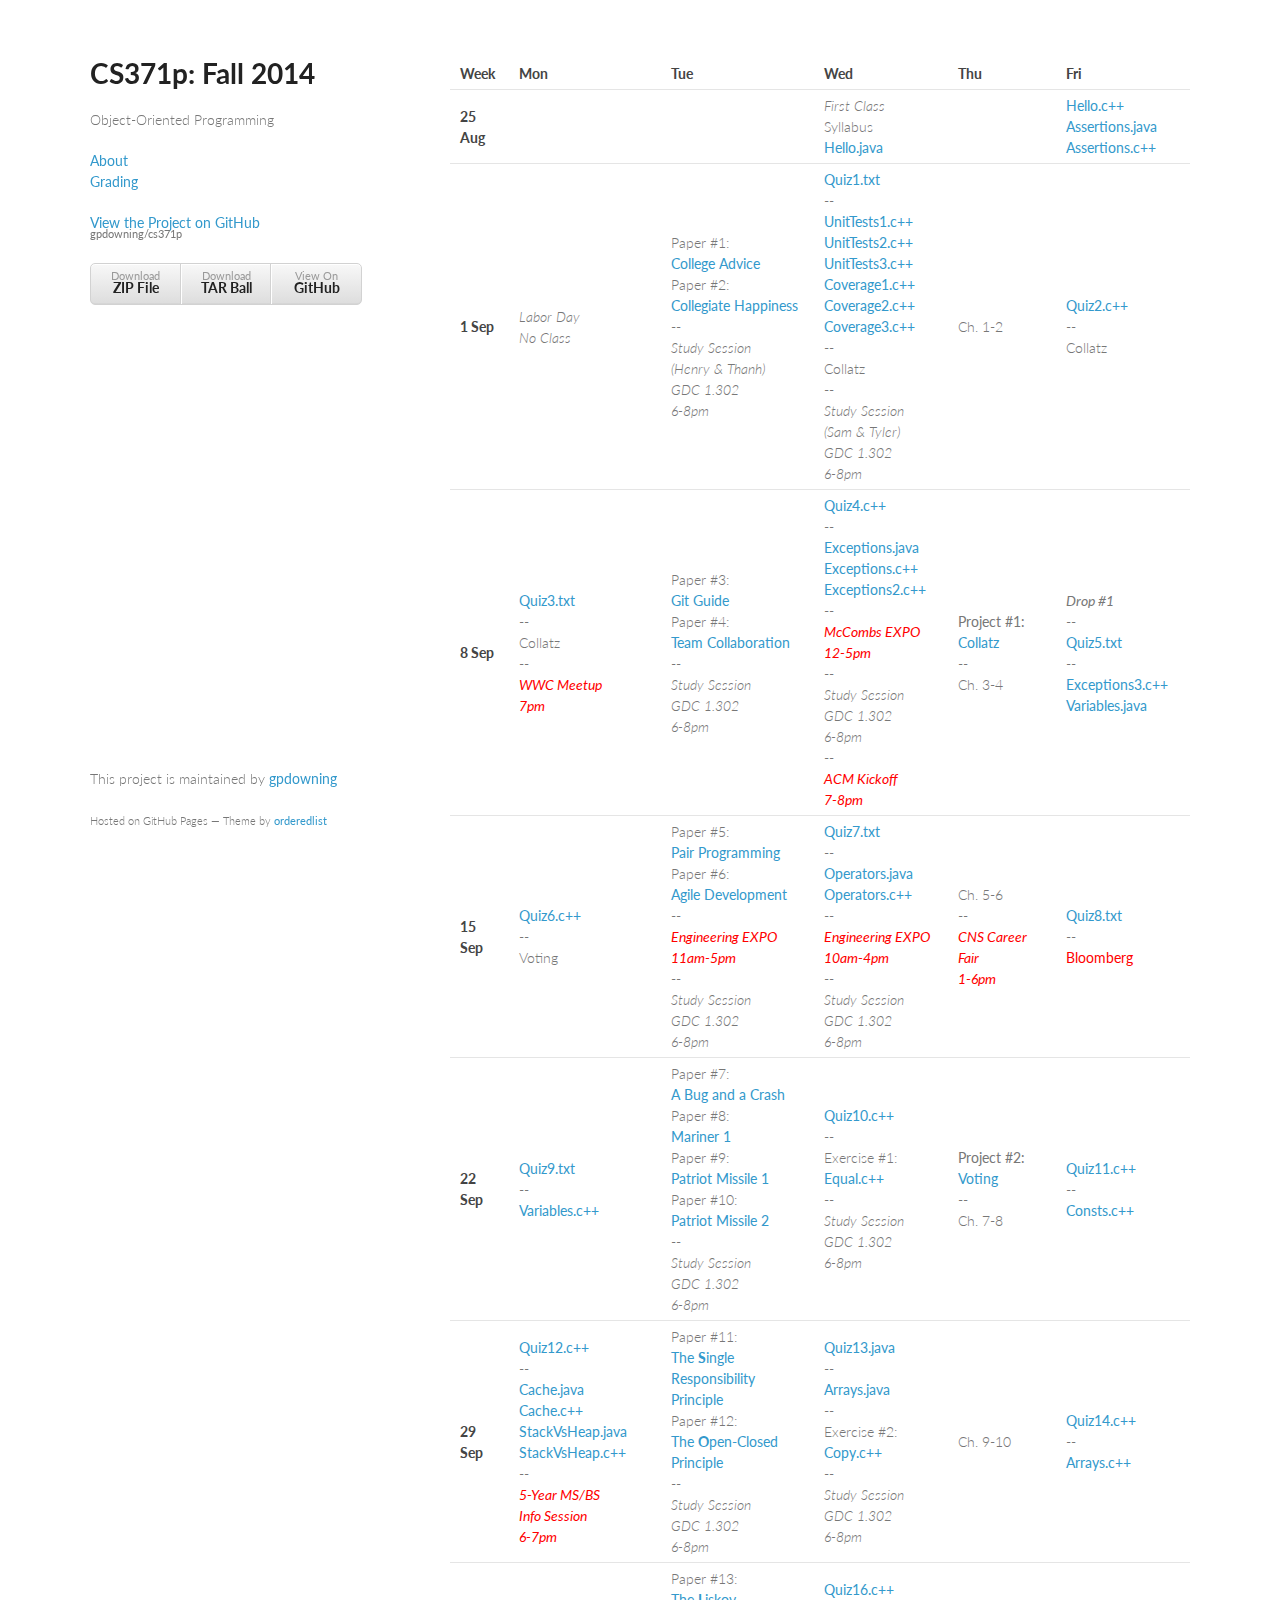
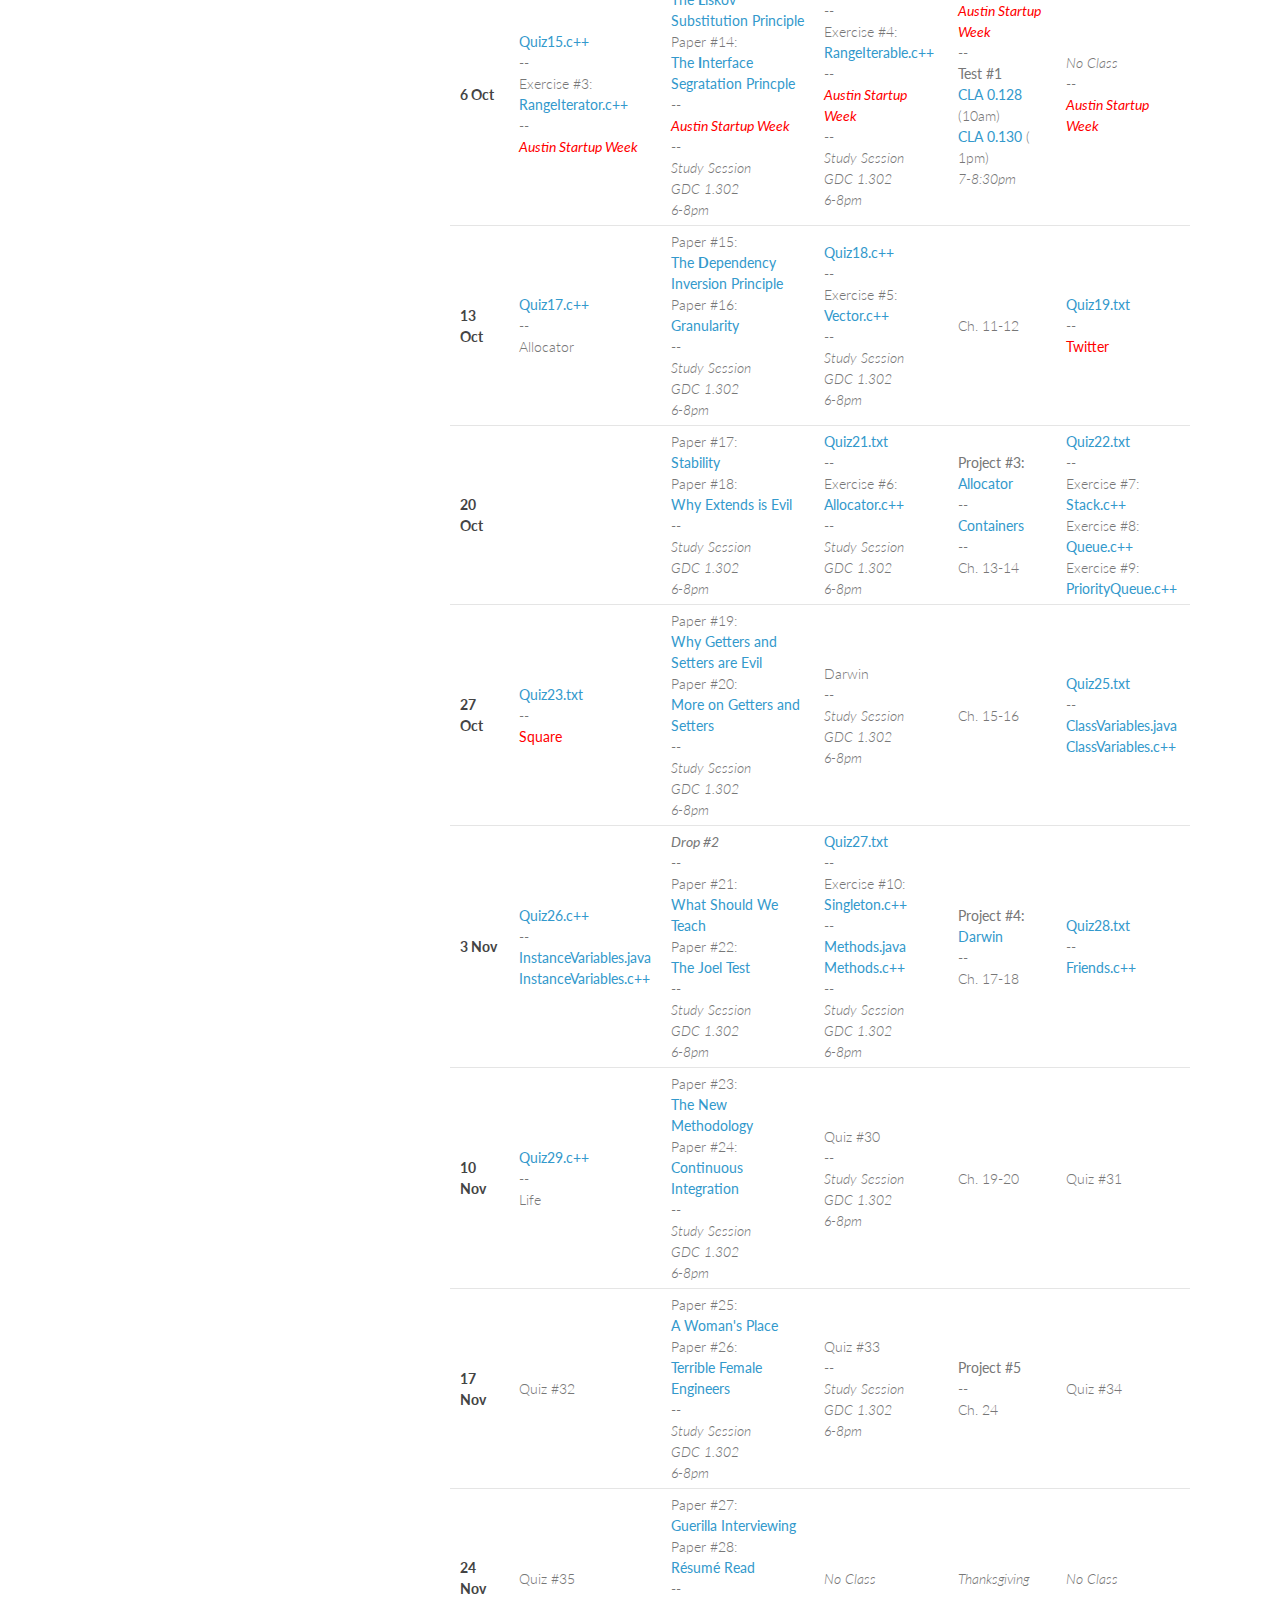
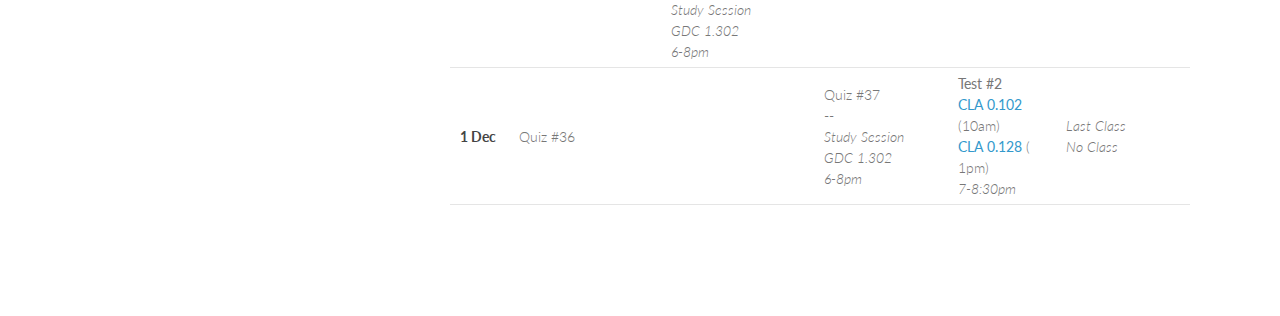
==== commit 96d68a87: "another commit" ====
--- a/Schedule.html
+++ b/Schedule.html
@@ -16,7 +16,8 @@
 			Object-Oriented Programming
 		</p>
 		<p>
-		<a href="index.html">About</a>
+		<a href="index.html">About</a><br />
+		<a href="Grading.html">Grading</a>
 		</p>
 		<p class="view">
 		<a href="https://github.com/gpdowning/cs371p">View the Project on GitHub <small>gpdowning/cs371p</small></a>
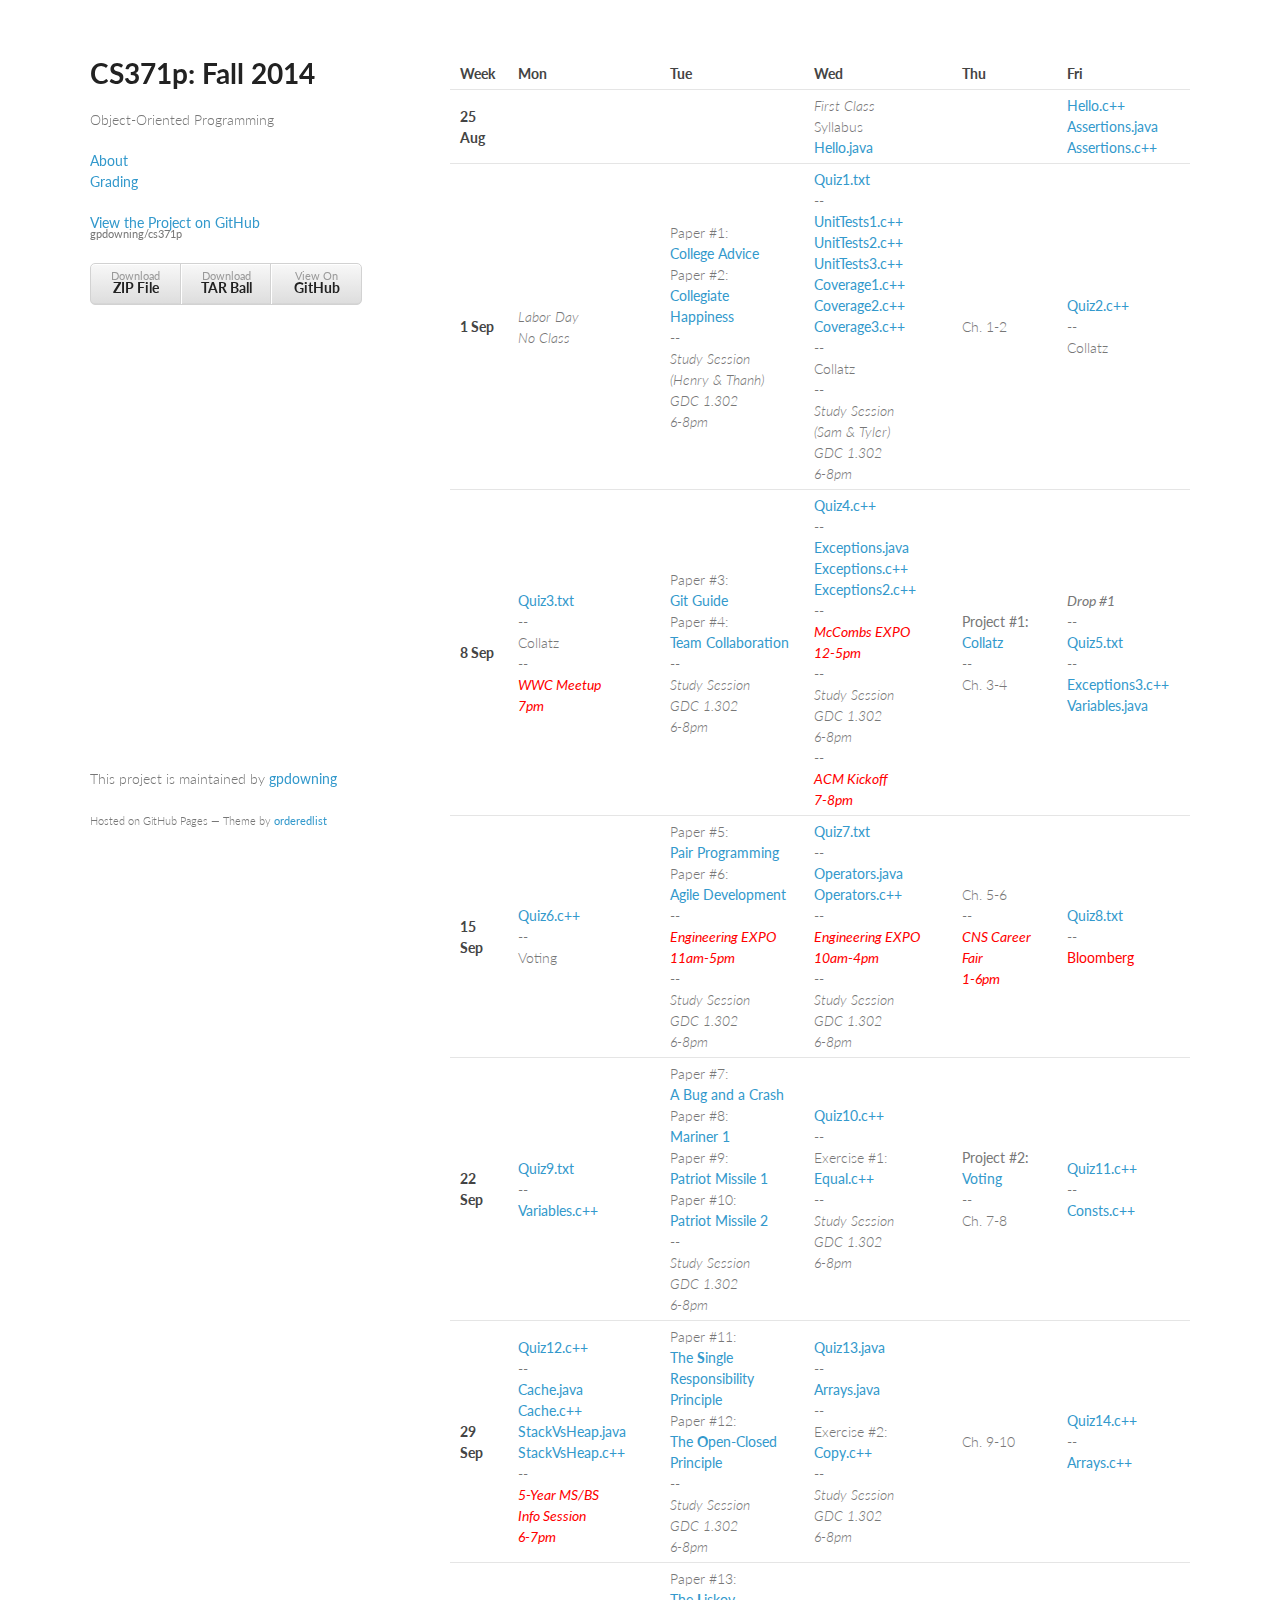
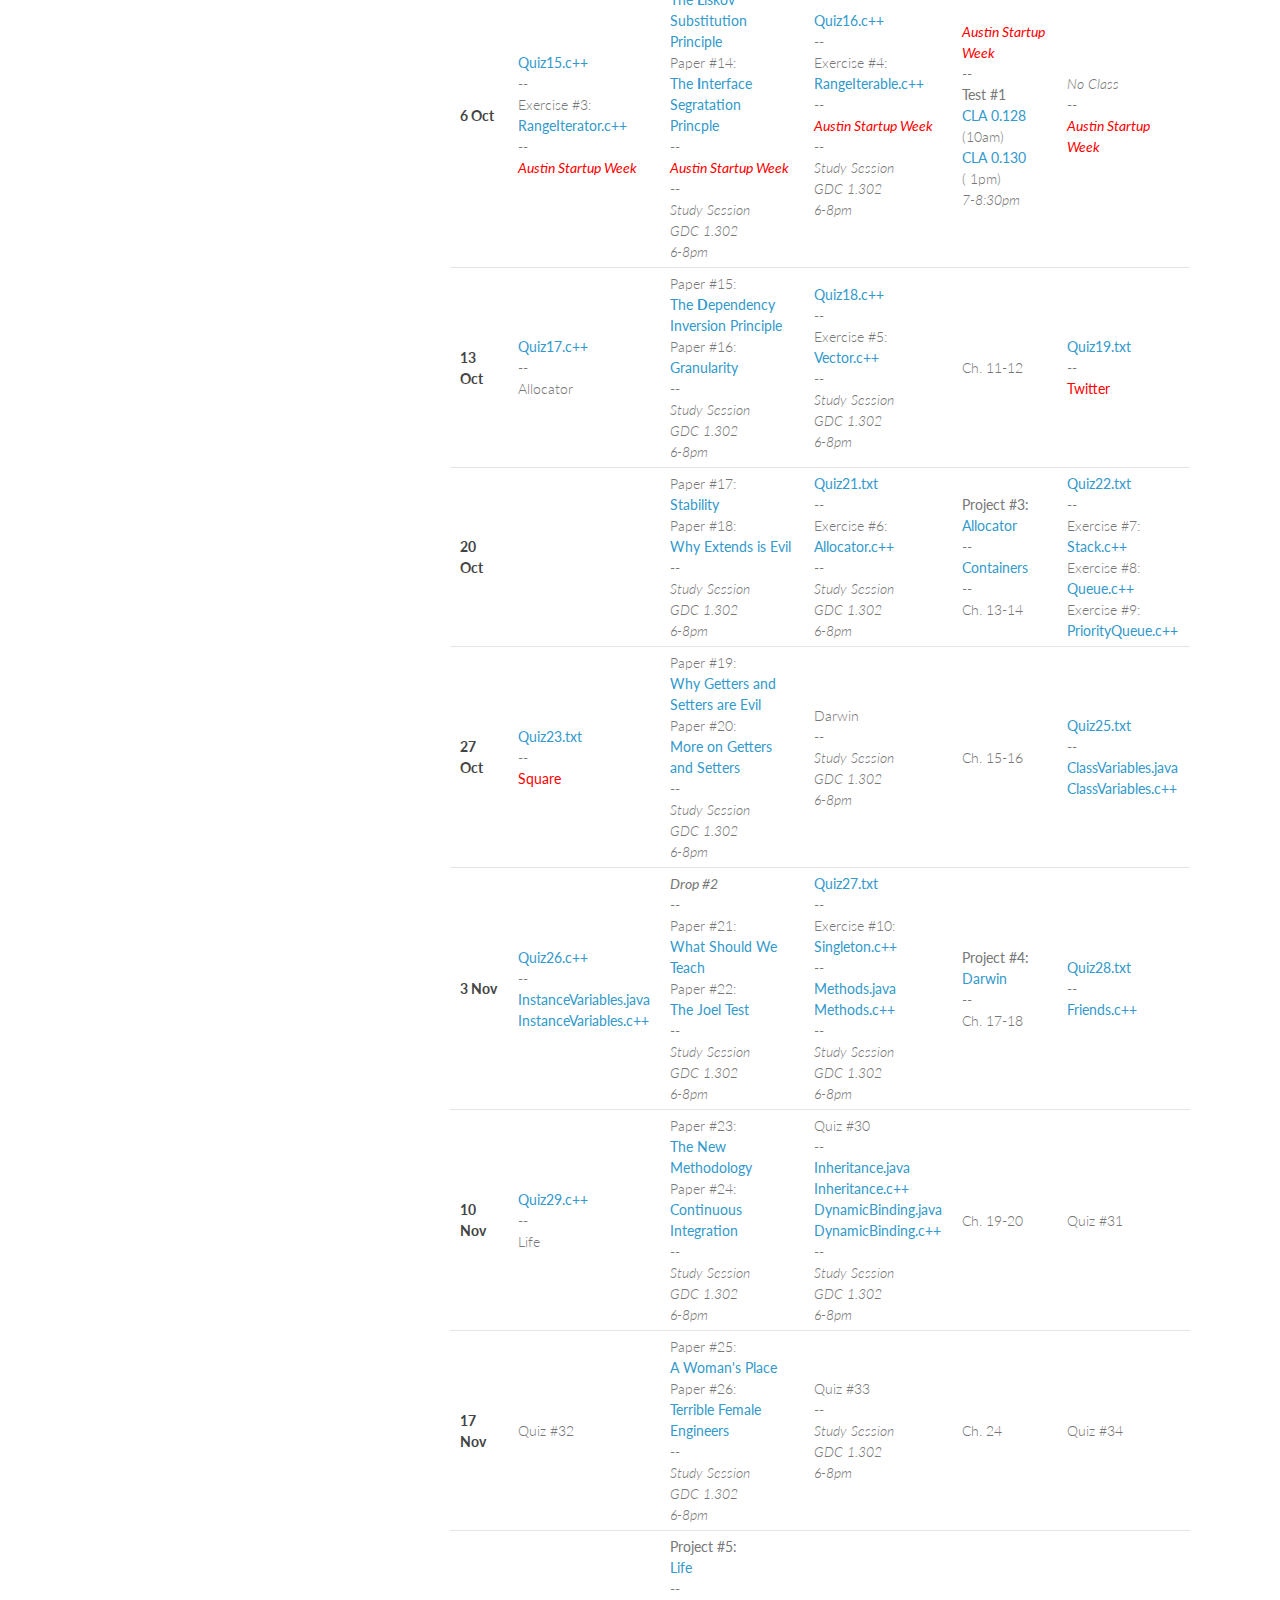
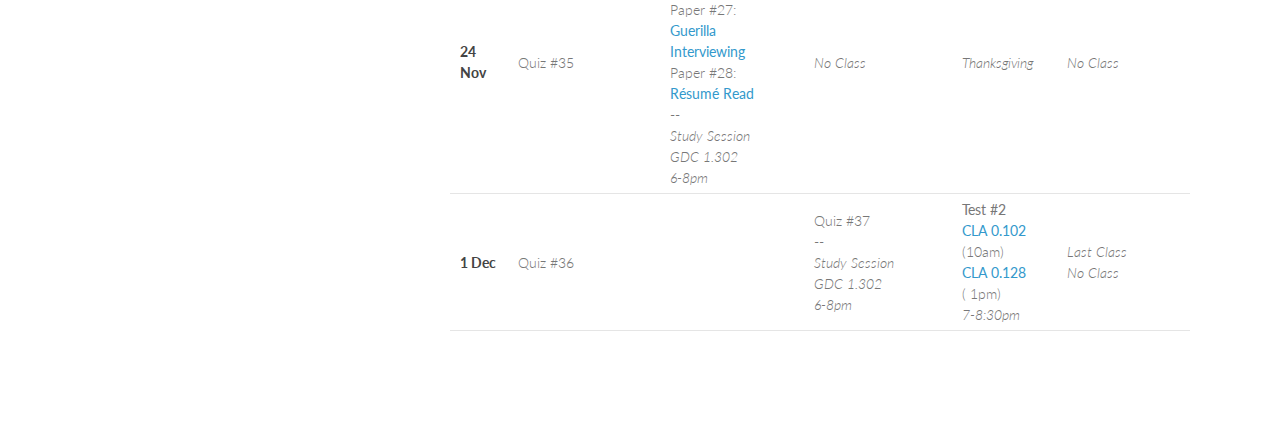
==== commit d694c89b: "another commit" ====
--- a/Schedule.html
+++ b/Schedule.html
@@ -1,4 +1,4 @@
-<!doctype html>
+<!DOCTYPE html>
 <html>
 <head>
 	<title>CS371p by gpdowning</title>
@@ -146,7 +146,7 @@
 
 <!-- Thu -->
 				<td><b>Project #1:<br />
-				<a href="http://www.cs.utexas.edu/users/downing/cs371p/drupal/collatz/">Collatz</a></b><br />
+				<a href="Collatz.html">Collatz</a></b><br />
 				--<br />
 				Ch. 3-4</td>
 
@@ -241,7 +241,7 @@
 
 <!-- Thu -->
 				<td><b>Project #2:<br />
-				<a href="http://www.cs.utexas.edu/users/downing/cs371p/drupal/voting/">Voting</a></b><br />
+				<a href="Voting.html">Voting</a></b><br />
 				--<br />
 				Ch. 7-8</td>
 
@@ -338,8 +338,8 @@
 				<td><i><a href="http://atxstartupweek.com"><span style="color: red">Austin Startup Week</span></a></i><br />
 				--<br />
 				<b>Test #1</b><br />
-				<a href="http://www.utexas.edu/maps/main/buildings/cla.html">CLA 0.128</a> (10am)<br />
-				<a href="http://www.utexas.edu/maps/main/buildings/cla.html">CLA 0.130</a> ( 1pm)<br />
+				<a href="http://www.utexas.edu/maps/main/buildings/cla.html">CLA 0.128</a><br />(10am)<br />
+				<a href="http://www.utexas.edu/maps/main/buildings/cla.html">CLA 0.130</a><br />( 1pm)<br />
 				<i>7-8:30pm</i></td>
 
 <!-- Fri -->
@@ -414,7 +414,7 @@
 
 <!-- Thu -->
 				<td><b>Project #3:<br />
-				<a href="http://www.cs.utexas.edu/users/downing/cs371p/drupal/allocator/">Allocator</a></b><br />
+				<a href="Allocator.html">Allocator</a></b><br />
 				--<br />
 				<a href="http://www.cs.utexas.edu/users/downing/cs371p/drupal/containers/">Containers</a><br />
 				--<br />
@@ -504,7 +504,7 @@
 
 <!-- Thu -->
 				<td><b>Project #4:<br />
-				<a href="http://www.cs.utexas.edu/users/downing/cs371p/drupal/darwin/">Darwin</a></b><br />
+				<a href="Darwin.html">Darwin</a></b><br />
 				--<br />
 				Ch. 17-18</td>
 
@@ -536,6 +536,11 @@
 <!-- Wed -->
 				<td>Quiz #30<br />
 				--<br />
+				<a href="https://github.com/gpdowning/cs371p/blob/master/examples/Inheritance.java">Inheritance.java</a><br />
+				<a href="https://github.com/gpdowning/cs371p/blob/master/examples/Inheritance.c++">Inheritance.c++</a><br />
+				<a href="https://github.com/gpdowning/cs371p/blob/master/examples/DynamicBinding.java">DynamicBinding.java</a><br />
+				<a href="https://github.com/gpdowning/cs371p/blob/master/examples/DynamicBinding.c++">DynamicBinding.c++</a><br />
+				--<br />
 				<i>Study Session<br />
 				GDC 1.302<br />
 				6-8pm</i></td>
@@ -572,9 +577,7 @@
 				6-8pm</i></td>
 
 <!-- Thu -->
-				<td><b>Project #5</b><br />
-				--<br />
-				Ch. 24</td>
+				<td>Ch. 24</td>
 
 <!-- Fri -->
 				<td>Quiz #34</td>
@@ -588,7 +591,10 @@
 				<td>Quiz #35</td>
 
 <!-- Tue -->
-				<td>Paper #27:<br />
+				<td><b>Project #5:<br />
+				<a href="Life.html">Life</a></b><br />
+				--<br />
+				Paper #27:<br />
 				<a href="http://www.joelonsoftware.com/articles/guerrillainterviewing3.html">Guerilla Interviewing</a><br />
 				Paper #28:<br />
 				<a href="http://www.joelonsoftware.com/articles/ResumeRead.html">R&eacute;sum&eacute; Read</a><br />
@@ -625,8 +631,8 @@
 
 <!-- Thu -->
 				<td><b>Test #2</b><br />
-				<a href="http://www.utexas.edu/maps/main/buildings/cla.html">CLA 0.102</a> (10am)<br />
-				<a href="http://www.utexas.edu/maps/main/buildings/cla.html">CLA 0.128</a> ( 1pm)<br />
+				<a href="http://www.utexas.edu/maps/main/buildings/cla.html">CLA 0.102</a><br />(10am)<br />
+				<a href="http://www.utexas.edu/maps/main/buildings/cla.html">CLA 0.128</a><br />( 1pm)<br />
 				<i>7-8:30pm</i></td>
 
 <!-- Fri -->
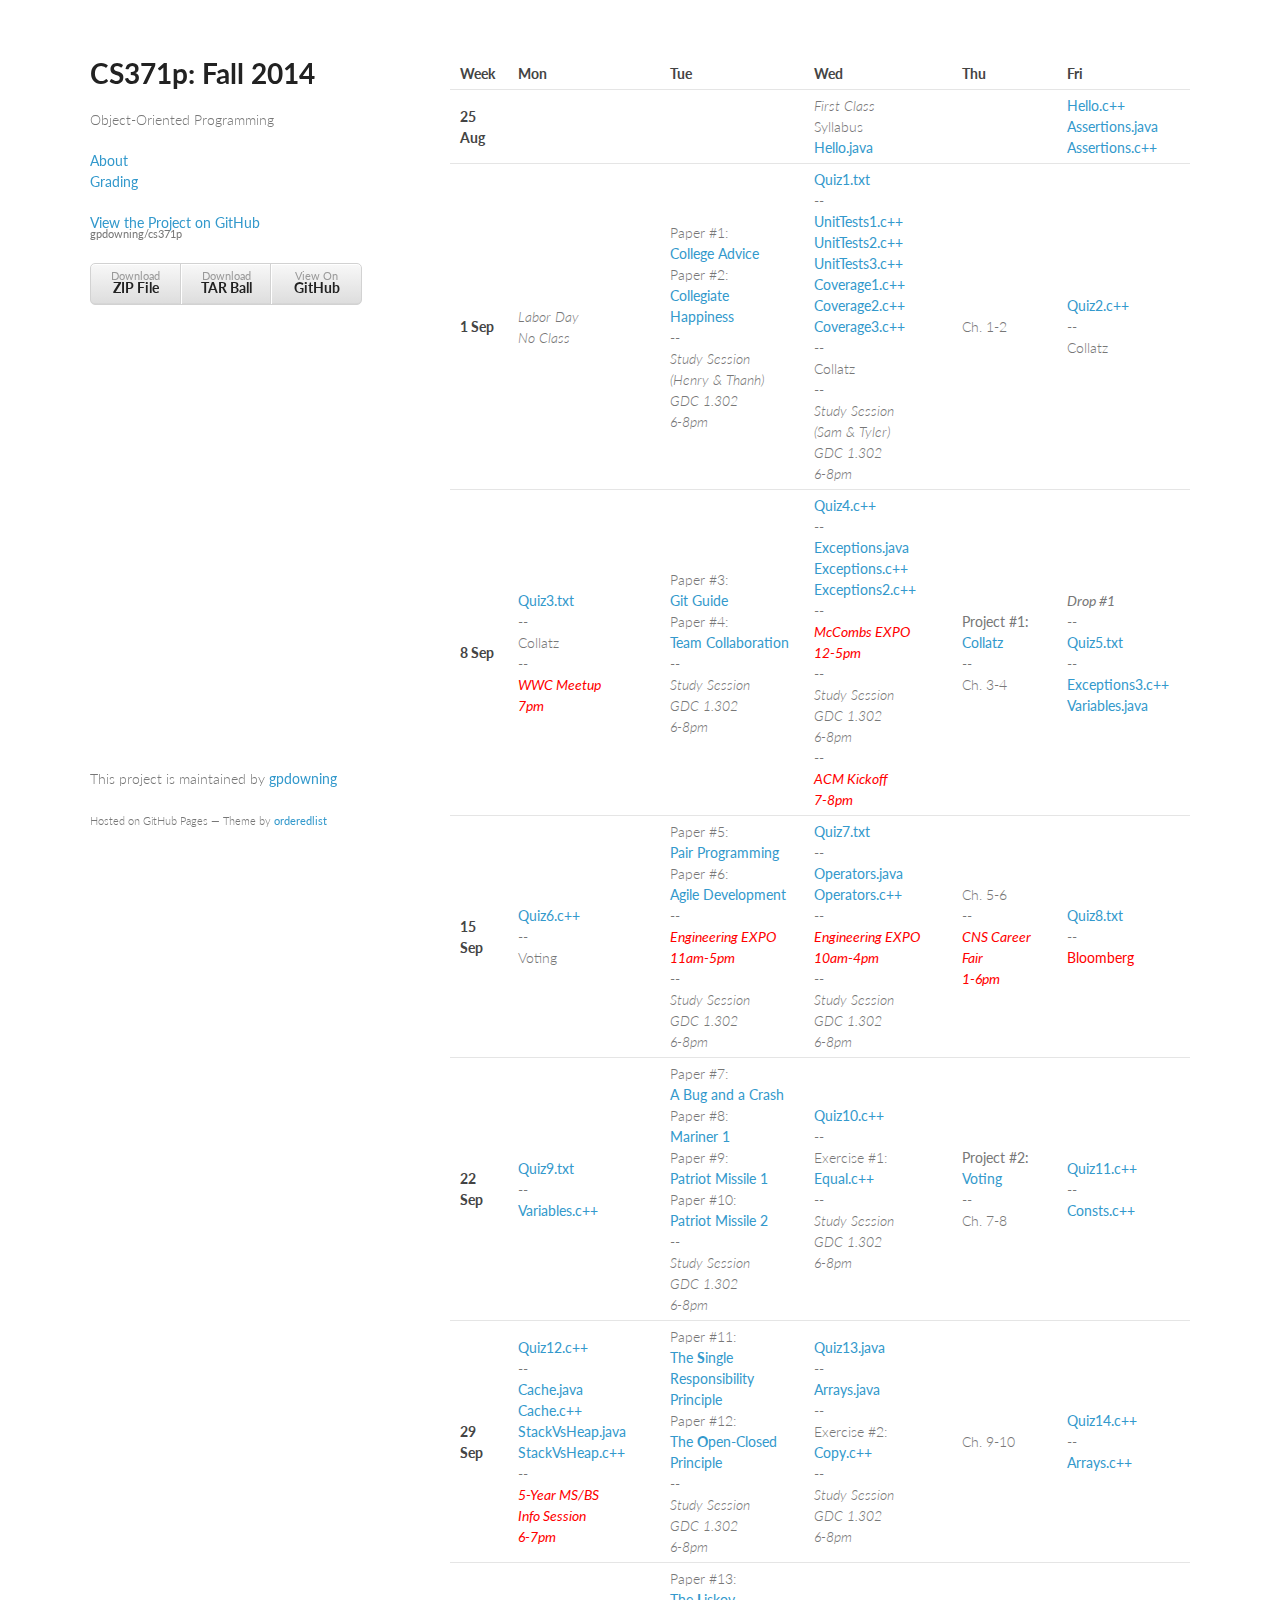
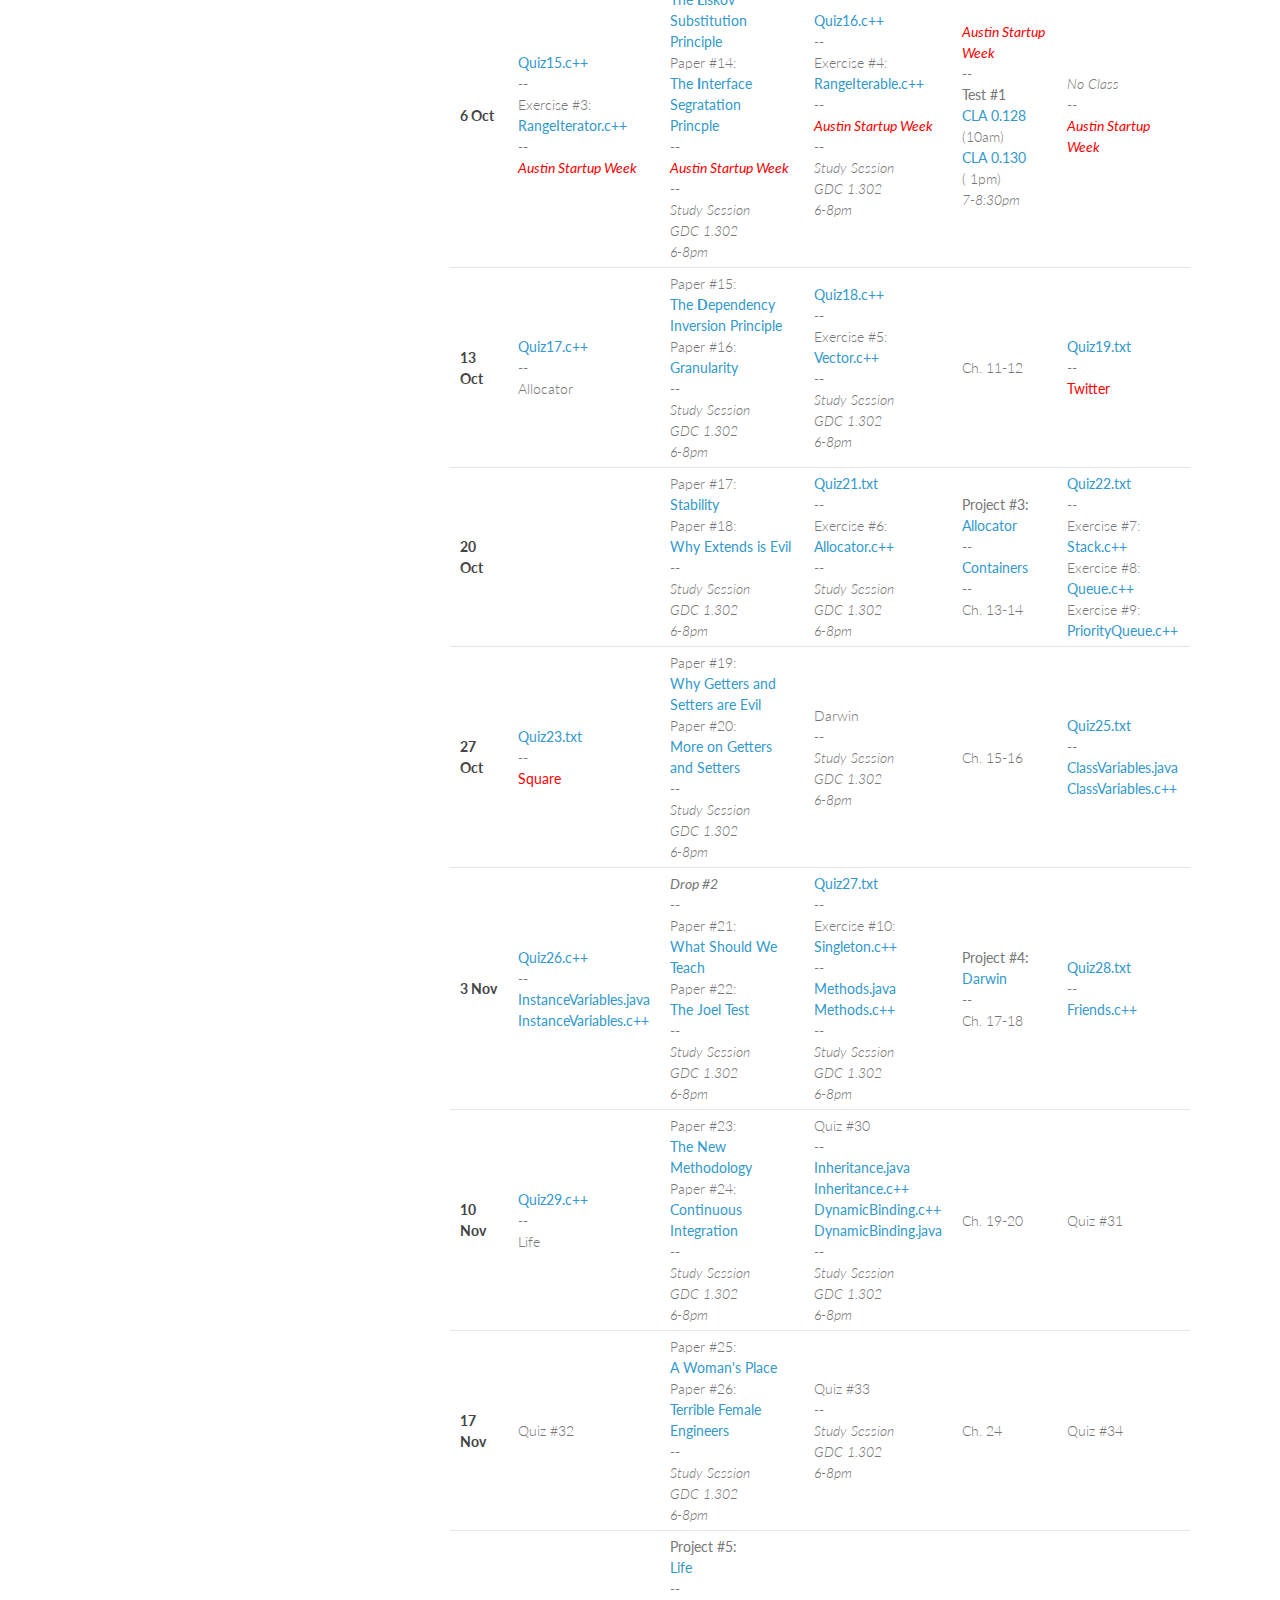
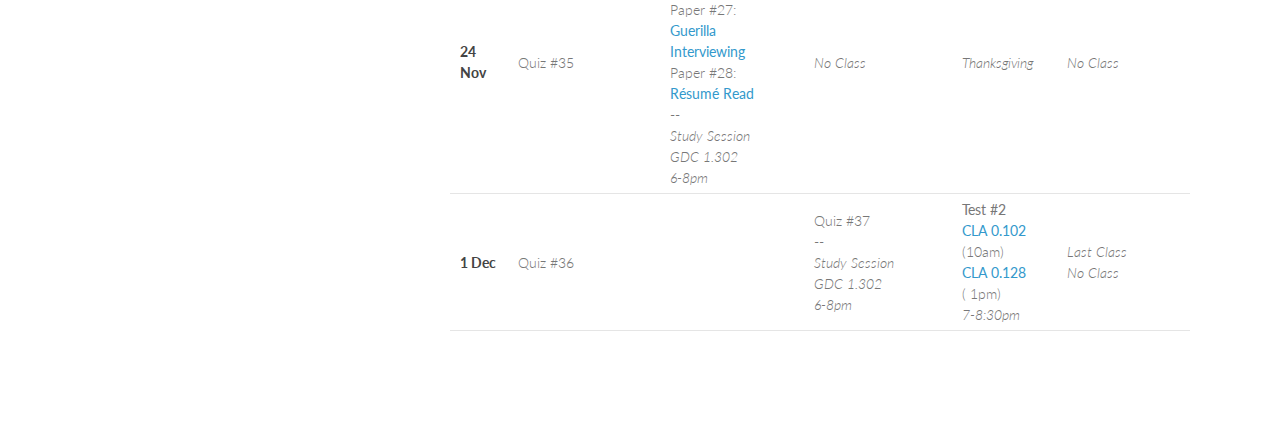
==== commit bb956dcf: "another commit" ====
--- a/Schedule.html
+++ b/Schedule.html
@@ -538,8 +538,8 @@
 				--<br />
 				<a href="https://github.com/gpdowning/cs371p/blob/master/examples/Inheritance.java">Inheritance.java</a><br />
 				<a href="https://github.com/gpdowning/cs371p/blob/master/examples/Inheritance.c++">Inheritance.c++</a><br />
+				<a href="https://github.com/gpdowning/cs371p/blob/master/examples/DynamicBinding.c++">DynamicBinding.c++</a><br />
 				<a href="https://github.com/gpdowning/cs371p/blob/master/examples/DynamicBinding.java">DynamicBinding.java</a><br />
-				<a href="https://github.com/gpdowning/cs371p/blob/master/examples/DynamicBinding.c++">DynamicBinding.c++</a><br />
 				--<br />
 				<i>Study Session<br />
 				GDC 1.302<br />
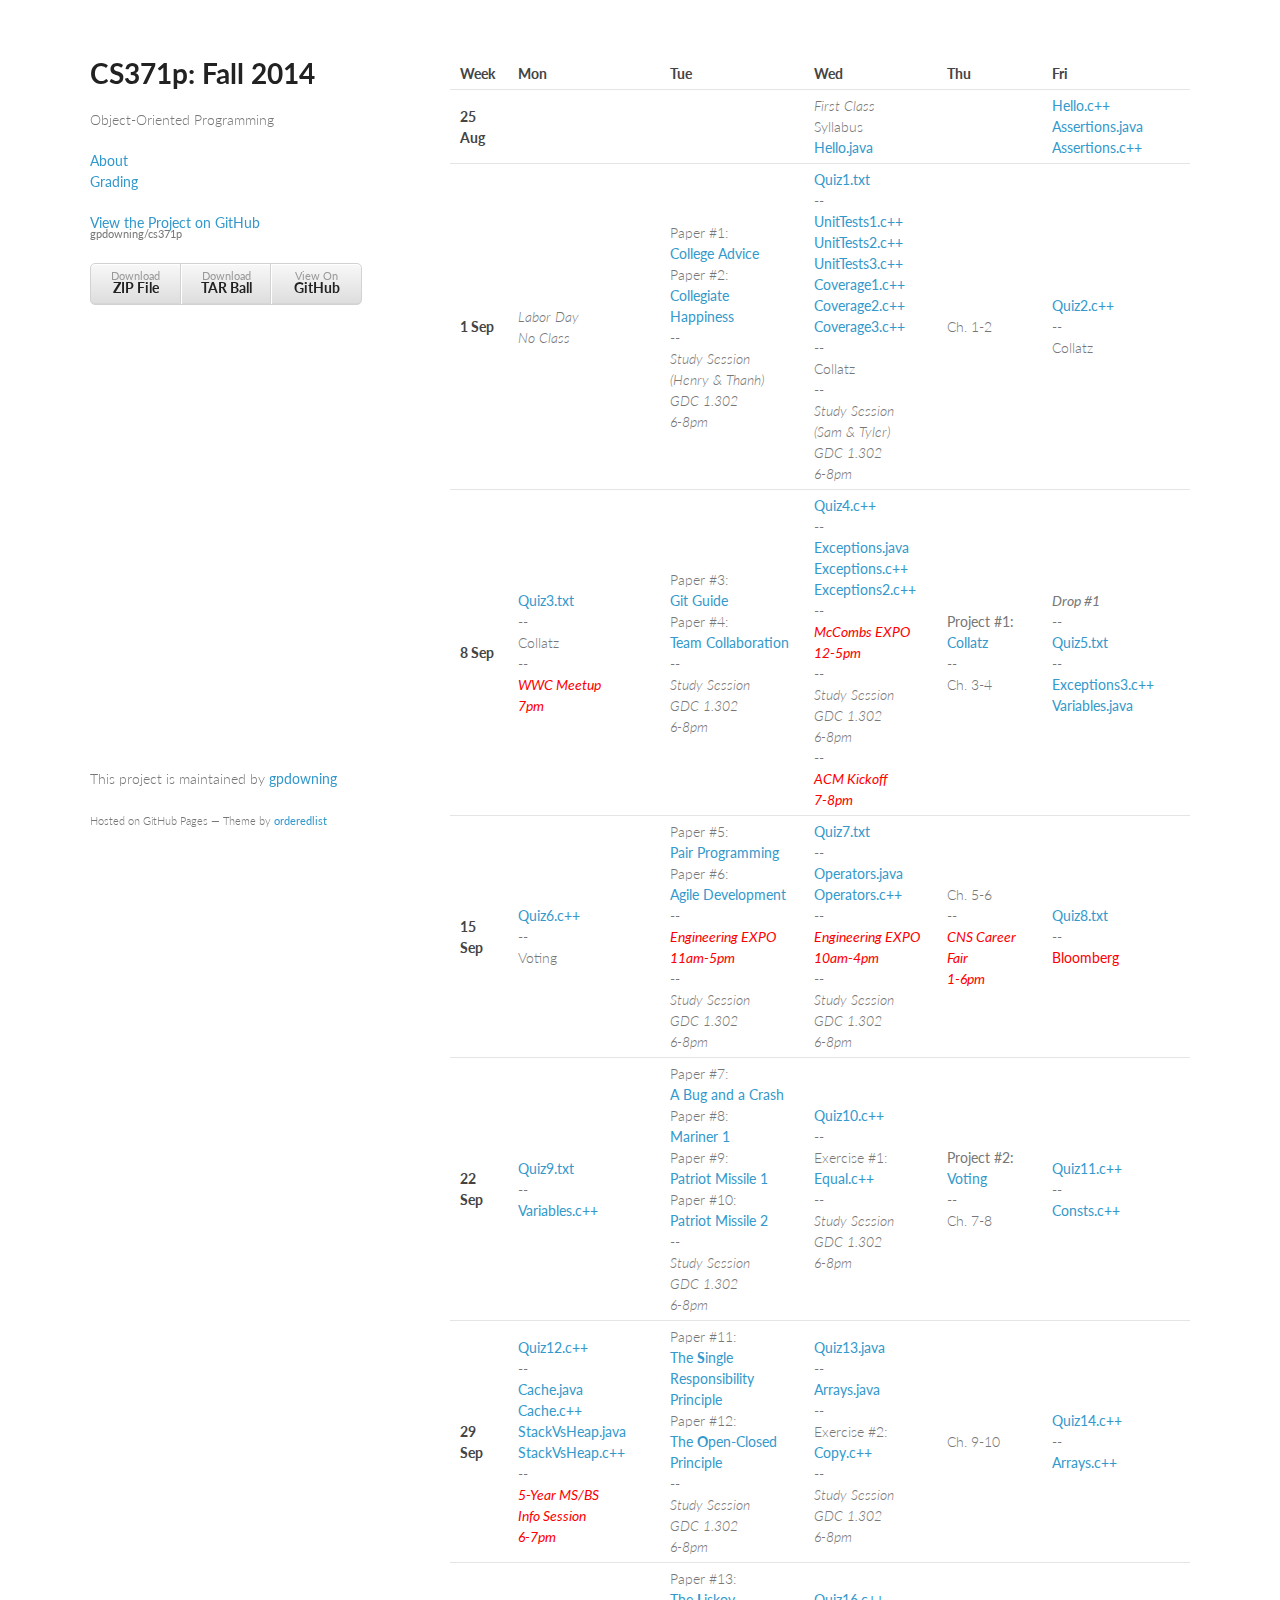
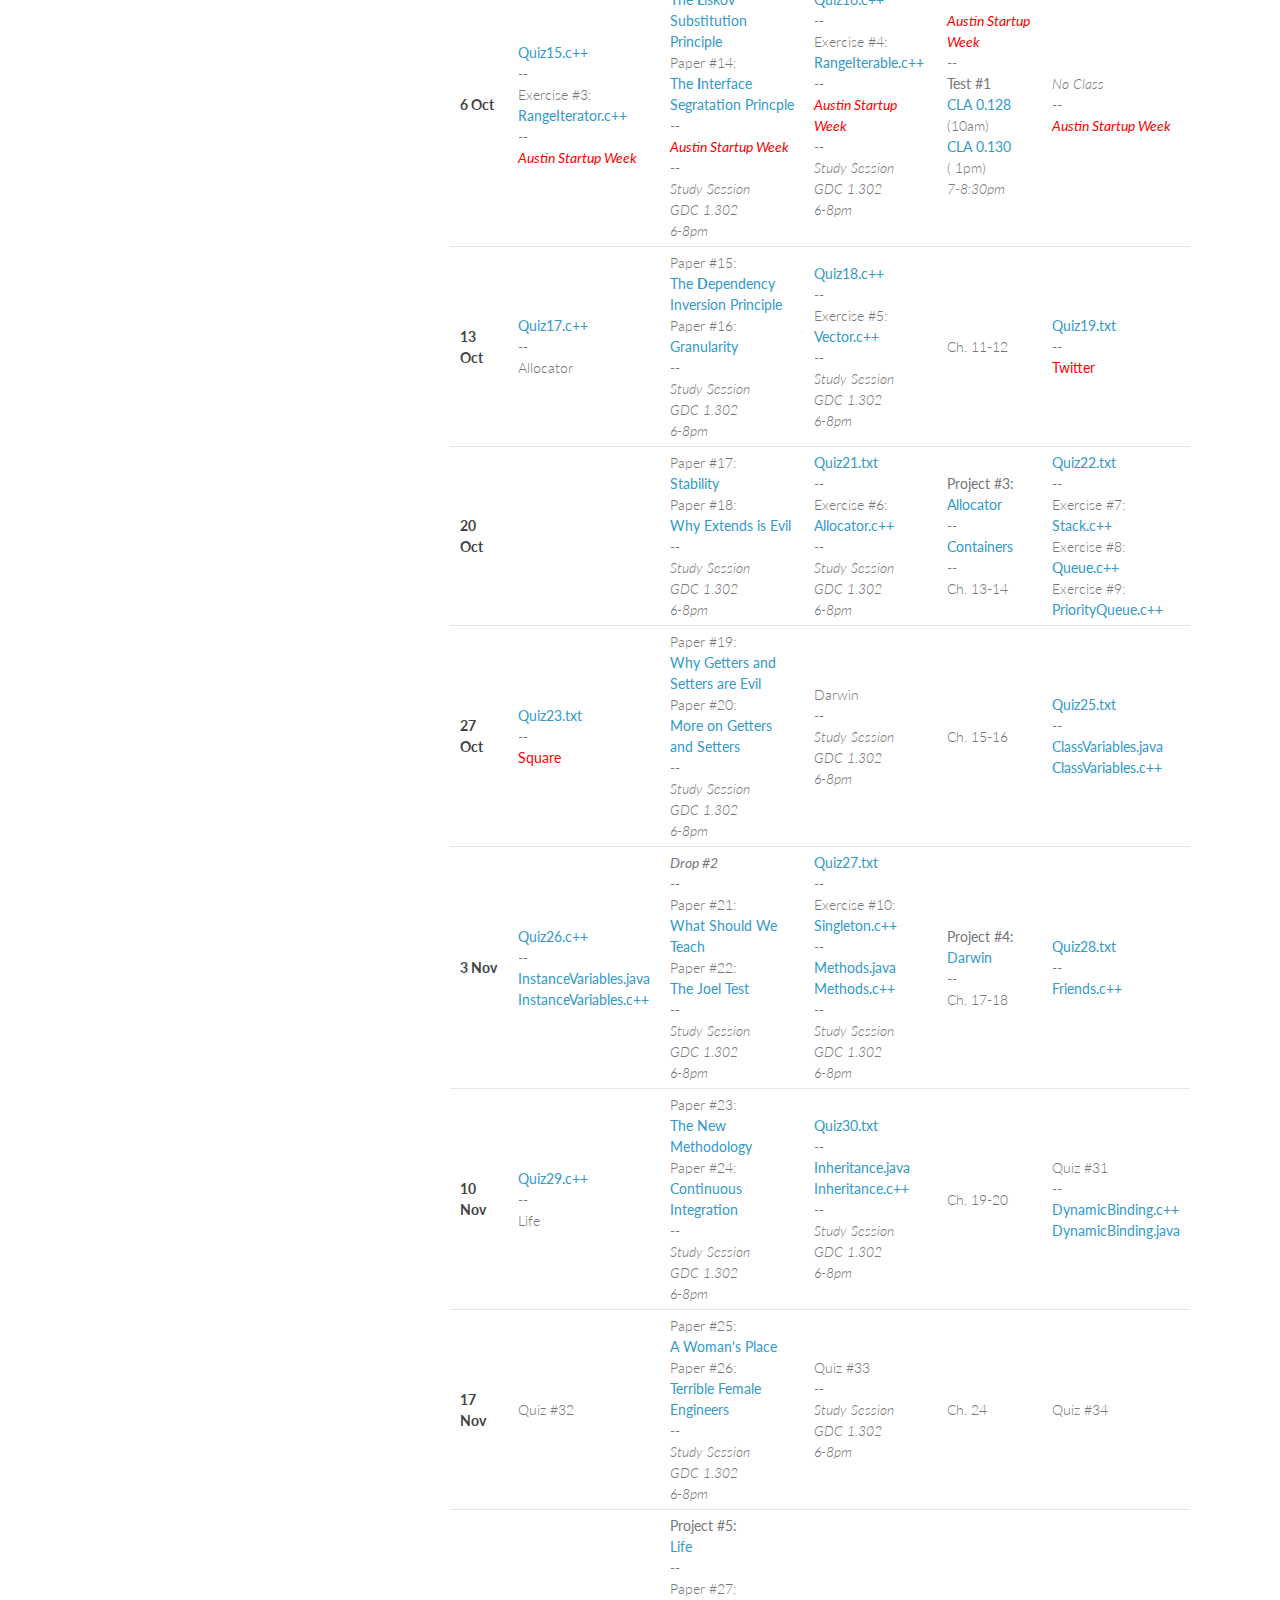
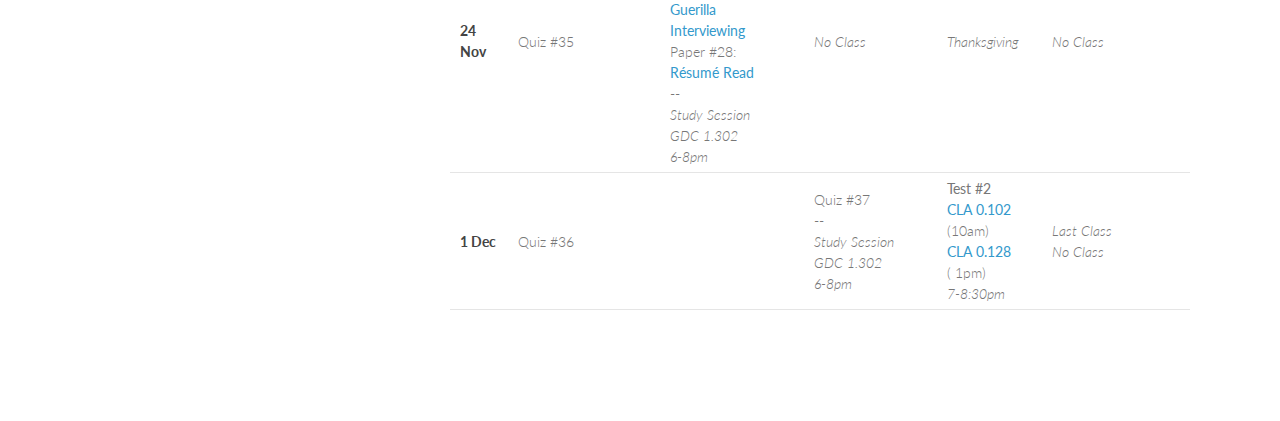
==== commit 7b2b45bd: "another commit" ====
--- a/Schedule.html
+++ b/Schedule.html
@@ -534,22 +534,23 @@
 				6-8pm</i></td>
 
 <!-- Wed -->
-				<td>Quiz #30<br />
+				<td><b><a href="https://github.com/gpdowning/cs371p/blob/master/quizzes/Quiz30.txt">Quiz30.txt</a></b><br />
 				--<br />
 				<a href="https://github.com/gpdowning/cs371p/blob/master/examples/Inheritance.java">Inheritance.java</a><br />
 				<a href="https://github.com/gpdowning/cs371p/blob/master/examples/Inheritance.c++">Inheritance.c++</a><br />
+				--<br />
+				<i>Study Session<br />
+				GDC 1.302<br />
+				6-8pm</i></td>
+
+<!-- Thu -->
+				<td>Ch. 19-20</td>
+
+<!-- Fri -->
+				<td>Quiz #31<br />
+				--<br />
 				<a href="https://github.com/gpdowning/cs371p/blob/master/examples/DynamicBinding.c++">DynamicBinding.c++</a><br />
-				<a href="https://github.com/gpdowning/cs371p/blob/master/examples/DynamicBinding.java">DynamicBinding.java</a><br />
-				--<br />
-				<i>Study Session<br />
-				GDC 1.302<br />
-				6-8pm</i></td>
-
-<!-- Thu -->
-				<td>Ch. 19-20</td>
-
-<!-- Fri -->
-				<td>Quiz #31</td>
+				<a href="https://github.com/gpdowning/cs371p/blob/master/examples/DynamicBinding.java">DynamicBinding.java</a></td>
 			</tr>
 
 <!-- Week -->
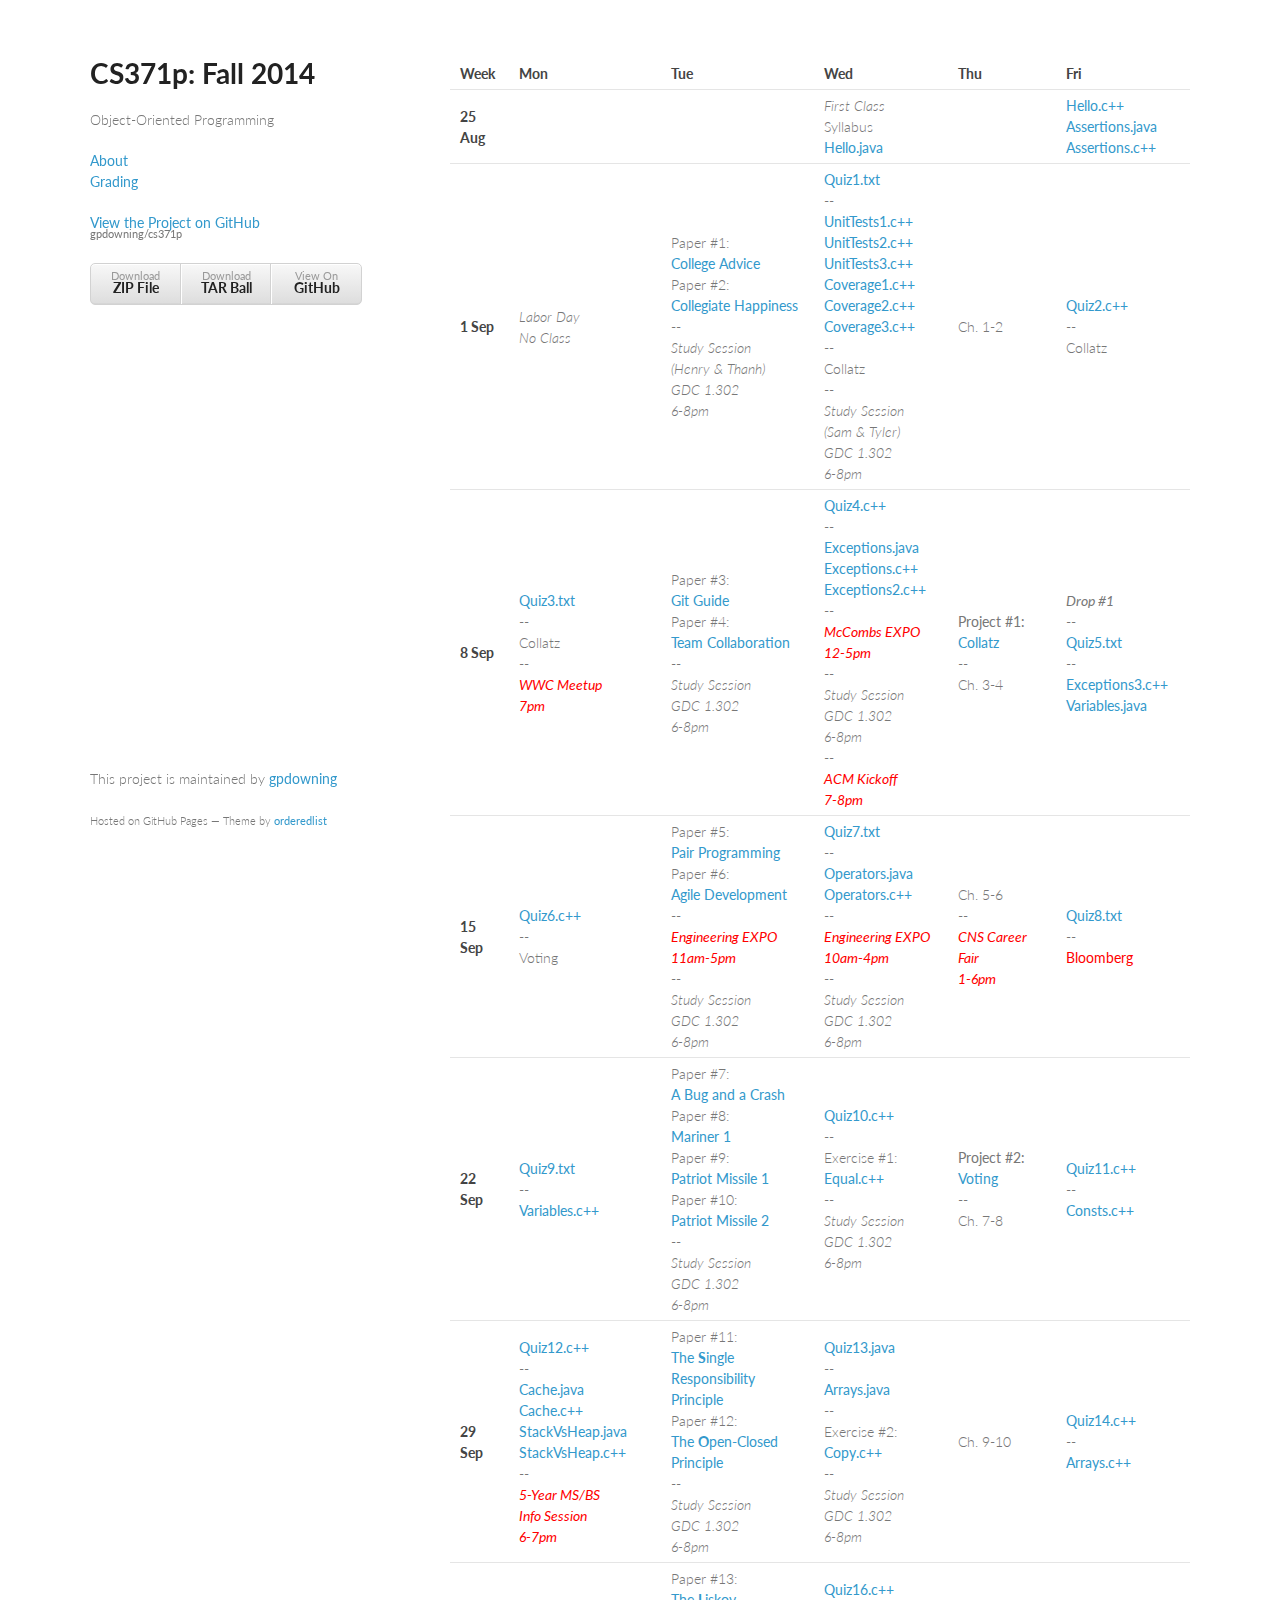
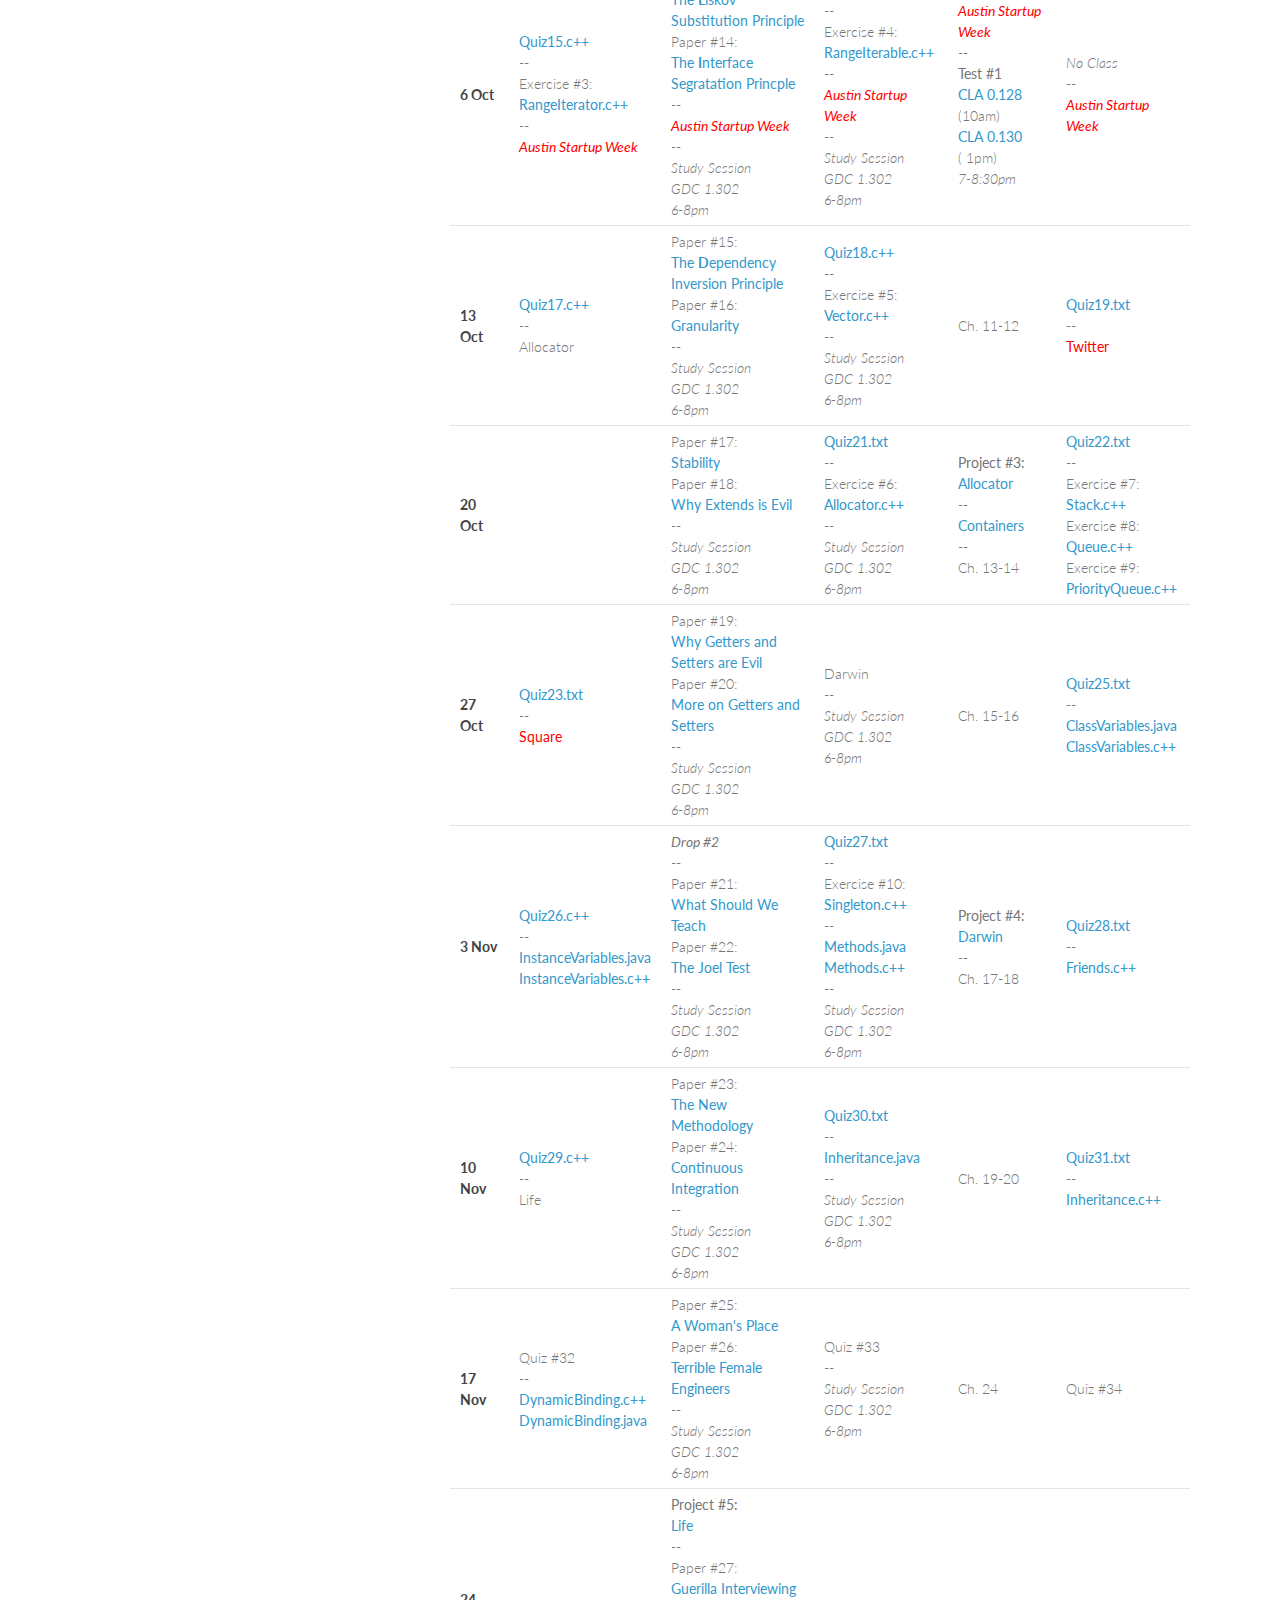
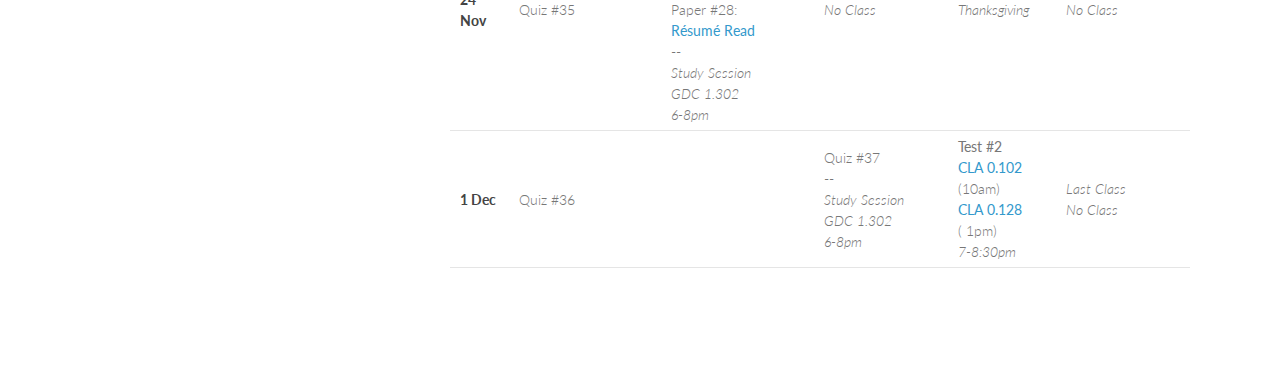
==== commit a60fbd7d: "another commit" ====
--- a/Schedule.html
+++ b/Schedule.html
@@ -537,7 +537,6 @@
 				<td><b><a href="https://github.com/gpdowning/cs371p/blob/master/quizzes/Quiz30.txt">Quiz30.txt</a></b><br />
 				--<br />
 				<a href="https://github.com/gpdowning/cs371p/blob/master/examples/Inheritance.java">Inheritance.java</a><br />
-				<a href="https://github.com/gpdowning/cs371p/blob/master/examples/Inheritance.c++">Inheritance.c++</a><br />
 				--<br />
 				<i>Study Session<br />
 				GDC 1.302<br />
@@ -547,18 +546,20 @@
 				<td>Ch. 19-20</td>
 
 <!-- Fri -->
-				<td>Quiz #31<br />
+				<td><b><a href="https://github.com/gpdowning/cs371p/blob/master/quizzes/Quiz31.txt">Quiz31.txt</a></b><br />
+				--<br />
+				<a href="https://github.com/gpdowning/cs371p/blob/master/examples/Inheritance.c++">Inheritance.c++</a></td>
+			</tr>
+
+<!-- Week -->
+			<tr>
+				<th>17 Nov</th>
+
+<!-- Mon -->
+				<td>Quiz #32<br />
 				--<br />
 				<a href="https://github.com/gpdowning/cs371p/blob/master/examples/DynamicBinding.c++">DynamicBinding.c++</a><br />
 				<a href="https://github.com/gpdowning/cs371p/blob/master/examples/DynamicBinding.java">DynamicBinding.java</a></td>
-			</tr>
-
-<!-- Week -->
-			<tr>
-				<th>17 Nov</th>
-
-<!-- Mon -->
-				<td>Quiz #32</td>
 
 <!-- Tue -->
 				<td>Paper #25:<br />
